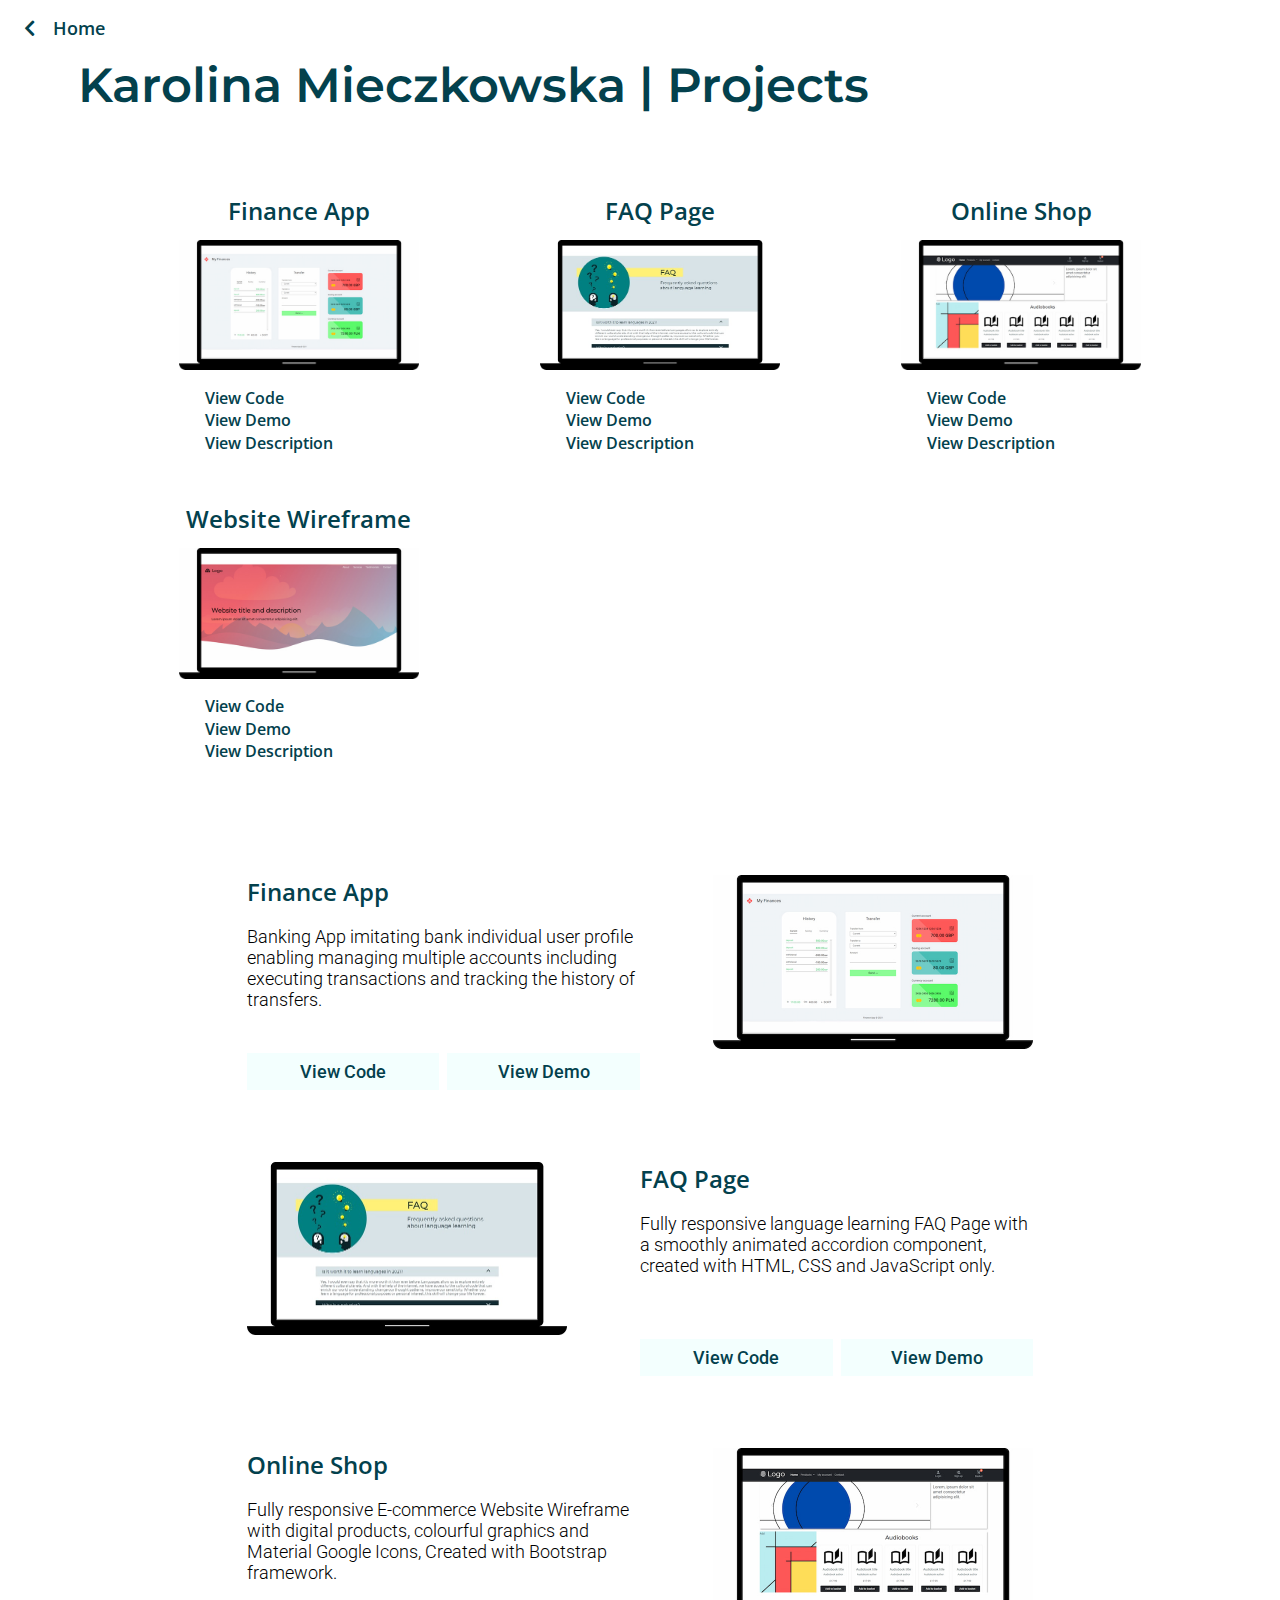
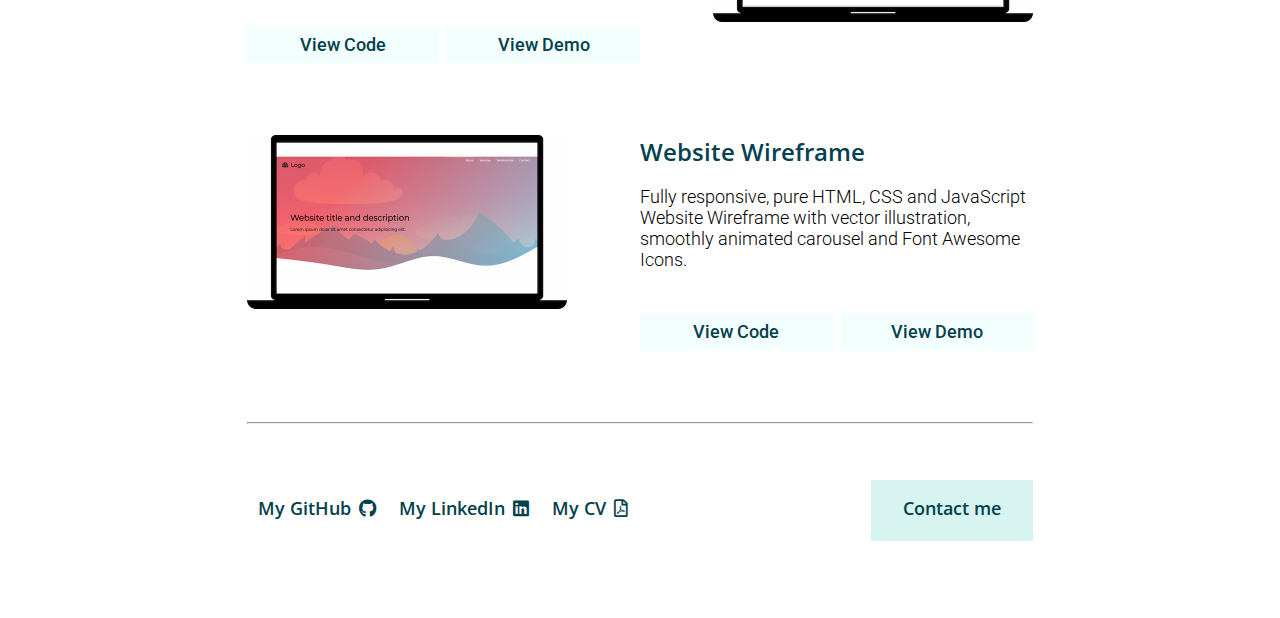
==== projects.html @ 4e9445ce "Add Finance-App" ====
<!DOCTYPE html>
<html lang="en">
<head>
    <meta charset="UTF-8">
    <meta http-equiv="X-UA-Compatible" content="IE=edge">
    <meta name="viewport" content="width=device-width, initial-scale=1.0">
    <title>Portfolio | Karolina Mieczkowska</title>
    <!-- Google fonts -->
    <link rel="preconnect" href="https://fonts.gstatic.com">
    <link href="https://fonts.googleapis.com/css2?family=Montserrat:wght@600&family=Open+Sans:wght@400;600&family=Roboto:wght@300;400;500&display=swap" rel="stylesheet">
    <!-- Fontawesome -->
    <link rel="stylesheet" href="css/all.css">
    <link rel="stylesheet" href="css/style.css">
    <link rel="apple-touch-icon" sizes="180x180" href="favicon/apple-touch-icon.png">
    <link rel="icon" type="image/png" sizes="32x32" href="favicon/favicon-32x32.png">
    <link rel="icon" type="image/png" sizes="16x16" href="favicon/favicon-16x16.png">
    <link rel="manifest" href="favicon/site.webmanifest">
    <link rel="mask-icon" href="favicon/safari-pinned-tab.svg" color="#5bbad5">
    <meta name="msapplication-TileColor" content="#da532c">
    <meta name="theme-color" content="#ffffff">
</head>
<body>
    <div class="scroll-up-button">
        <i class="fas fa-arrow-circle-up icon"></i>
        <p>Up</p>
    </div>
    <div class="ue-scroll btn-white arrow-black circle"></div>
    <nav class="projects-nav">
        <div class="burger-menu">
            <button type="button">
                <span></span>
                <span></span>
                <span></span>
            </button>
            <div class="side-drawer">
                <i class="far fa-times-circle cross-icon"></i>
                <ul>
                    <li class="nav-link">
                        <a href="index.html"><i class="fas fa-chevron-left icon"></i></i>Home</a>
                    </li>
                    <li class="nav-link faq-page">
                        <a href="#faq-page"><i class="fas fa-chevron-down icon"></i></i>FAQ Page</a>
                    </li>
                    <li class="nav-link online-shop">
                        <a href="#online-shop"><i class="fas fa-chevron-down icon"></i></i>Online Shop</a>
                    </li>
                    <li class="nav-link wireframe">
                        <a href="#wireframe"><i class="fas fa-chevron-down icon"></i></i>Website Wireframe</a>
                    </li>
                    <li class="nav-link">
                        <a href="#contact"><i class="fas fa-chevron-down icon"></i></i>Contact</a>
                    </li>
                </ul>
            </div>
            <div class="backdrop"></div>
        </div>
        <div class="projects-desktop-nav">
            <ul>
                <li class="nav-link">
                    <a href="index.html"><i class="fas fa-chevron-left icon"></i></i>Home</a>
                </li>
            </ul>
        </div>
    </nav>
    <div class="body-wrapper projects-body-wrapper">
        <header id="about" class="about subpage-about projects-page">
            <h1>Karolina Mieczkowska | Projects</h1>
        </header>
        <subnav class="subnav">
            <ul class="subnav-list">
                <li class="subnav-list-item subnav-list-item--finance">
                    <figure>
                        <figcaption>
                            <h2>Finance App</h2>
                        </figcaption>
                        <img src="img/Desktop-Finance.jpg" alt="Desktop Screen Mockup">
                        <div class="subnav-links">
                            <a href="https://github.com/Karolina-Mieczkowska/Finance-App" target="blank">View Code</a>
                            <a href="https://karolina-mieczkowska.github.io/Finance-App/" target="blank">View Demo</a>
                            <a href="#finance-app" class="faq-page">View Description</a>
                        </div>
                    </figure> 
                </li>
                <li class="subnav-list-item subnav-list-item--faq">
                    <figure>
                        <figcaption>
                            <h2>FAQ Page</h2>
                        </figcaption>
                        <img src="img/Desktop-Accordion.jpg" alt="Desktop Screen Mockup">
                        <div class="subnav-links">
                            <a href="https://github.com/Karolina-Mieczkowska/FAQ-Page" target="blank">View Code</a>
                            <a href="https://karolina-mieczkowska.github.io/FAQ-Page/" target="blank">View Demo</a>
                            <a href="#faq-page" class="faq-page">View Description</a>
                        </div>
                    </figure> 
                </li>
                <li class="subnav-list-item subnav-list-item--shop">
                    <figure>
                        <figcaption>
                            <h2>Online Shop</h2>
                        </figcaption>
                        <img src="img/Desktop-shop.jpg" alt="Desktop Screen Mockup">
                        <div class="subnav-links">
                            <a href="https://github.com/Karolina-Mieczkowska/Online-shop" target="blank">View Code</a>
                            <a href="https://karolina-mieczkowska.github.io/Online-shop/" target="blank">View Demo</a>
                            <a href="#online-shop" class="online-shop">View Description</a>
                        </div>
                    </figure> 
                </li>
                <li class="subnav-list-item subnav-list-item--wireframe">
                    <figure>
                        <figcaption>
                            <h2>Website Wireframe</h2>
                        </figcaption>
                        <img src="img/Desktop-CSS.jpg" alt="Desktop Screen Mockup">
                        <div class="subnav-links">
                            <a href="https://github.com/Karolina-Mieczkowska/CSS-Wireframe" target="blank">View Code</a>
                            <a href="https://karolina-mieczkowska.github.io/CSS-Wireframe/" target="blank">View Demo</a>
                            <a href="#wireframe">View Description</a>
                        </div>
                    </figure> 
                </li>
            </ul>
            <section class="nav-section"></section>
        </subnav>
        <main class="projects-main">
            <section id="finance-app" class="subpage-section tablet-right">
                <figure>
                    <figcaption>
                        <h3 class="mobile-title">Finance-App</h3>
                    </figcaption>
                    <img src="img/Desktop-Finance.jpg" alt="Desktop Screen Mockup">
                </figure>
                <h3 class="desktop-title">Finance App</h3>
                <p>Banking App imitating bank individual user profile enabling managing multiple accounts including executing transactions and tracking the history of transfers.</p>
                <div class="closing-float"></div>
                <div class="projects-action-buttons">
                    <a href="https://github.com/Karolina-Mieczkowska/Finance-App" target="blank" class="code">View Code</a>
                    <a href="https://karolina-mieczkowska.github.io/Finance-App/" target="blank" class="demo">View Demo</a>
                </div>
            </section>
            <section id="faq-page" class="subpage-section">
                <figure>
                    <figcaption>
                        <h3 class="mobile-title">FAQ Page</h3>
                    </figcaption>
                    <img src="img/Desktop-Accordion.jpg" alt="Desktop Screen Mockup">
                </figure>
                <h3 class="desktop-title">FAQ Page</h3>
                <p>Fully responsive language learning FAQ Page with a smoothly animated accordion component, created with HTML, CSS and JavaScript only.</p>
                <div class="closing-float"></div>
                <div class="projects-action-buttons">
                    <a href="https://github.com/Karolina-Mieczkowska/FAQ-Page" target="blank" class="code">View Code</a>
                    <a href="https://karolina-mieczkowska.github.io/FAQ-Page/" target="blank" class="demo">View Demo</a>
                </div>
            </section>
            <section id="online-shop" class="subpage-section tablet-right">
                <figure>
                    <figcaption>
                        <h3 class="mobile-title">Online-Shop</h3>
                    </figcaption>
                    <img src="img/Desktop-shop.jpg" alt="Desktop Screen Mockup">
                </figure>
                <h3 class="desktop-title">Online Shop</h3>
                <p>Fully responsive E-commerce Website Wireframe with digital products, colourful graphics and Material Google Icons, Created with Bootstrap framework.</p>
                <div class="closing-float"></div>
                <div class="projects-action-buttons">
                    <a href="https://github.com/Karolina-Mieczkowska/Online-shop" target="blank" class="code">View Code</a>
                    <a href="https://karolina-mieczkowska.github.io/Online-shop/" target="blank" class="demo">View Demo</a>
                </div>
            </section>
            <section id="wireframe" class="subpage-section">
                <figure>
                    <figcaption>
                        <h3 class="mobile-title">Website Wireframe</h3>
                    </figcaption>
                    <img src="img/Desktop-CSS.jpg" alt="Desktop Screen Mockup">
                </figure>
                <h3 class="desktop-title">Website Wireframe</h3>
                <p>Fully responsive, pure HTML, CSS and JavaScript Website Wireframe with vector illustration, smoothly animated carousel and Font Awesome Icons.</p>
                <div class="closing-float"></div>
                <div class="projects-action-buttons">
                    <a href="https://github.com/Karolina-Mieczkowska/CSS-Wireframe" target="blank" class="code">View Code</a>
                    <a href="https://karolina-mieczkowska.github.io/CSS-Wireframe/" target="blank" class="demo">View Demo</a>
                </div>
            </section>
            <hr>
            <footer class="contact subpage-contact" id="contact">
                <div class="anchor-tags">
                    <a href="https://github.com/Karolina-Mieczkowska" target="blank">My GitHub<i class="fab fa-github icon desktop-icon"></i></a>
                    <a href="https://www.linkedin.com/in/karolina-mieczkowska-07b135183/" target="blank">My LinkedIn<i class="fab fa-linkedin icon desktop-icon"></i></a>
                    <a href="data/CV-K.MIECZKOWSKA.pdf" download="cv-K.Mieczkowska">My CV<i class="far fa-file-pdf icon desktop-icon"></i></a>
                </div>
                <div class="button-wrapper">
                    <div class="button">
                        <script type="text/javascript">
                            document.write("<a href=\"mail" + "to:" + new Array("kmieczkowska75","gmail.com").join("@") + "\">" + "Contact me" + "</" + "a>");
                        </script>
                    </div>
                </div>
            </footer>
        </main>
    </div>
    <script src="index.js" type="text/JavaScript"></script>
    <script>

        function offsetAnchor() {
            if(location.hash.length !== 0) {
                window.scrollTo(window.scrollX, window.scrollY - 78);
            }
        }

        window.addEventListener("hashchange", function() {
            if (location.hash === '#contact' || location.hash === '#wireframe') {
                 window.scrollTo(window.scrollX, window.scrollY - 0);
            } else {
                offsetAnchor();
           }
        });

        const scrollUpButton = document.querySelector('.scroll-up-button');

        window.onscroll = () => {
            let currentScrollPos = window.pageYOffset;
            (currentScrollPos > 20) ? 
            scrollUpButton.classList.add('onscroll-active') : scrollUpButton.classList.remove('onscroll-active')
        }

        scrollUpButton.addEventListener('click', (event) => {
        document.body.scrollTop = 0; 
            document.documentElement.scrollTop = 0; 
        })

        
        
    </script>
</body>
</html>
---- css/style.css ----
* {
    box-sizing: border-box;
}

.desktop-wrapper {
    display: none;
}

body {
    margin: 0 1rem;
}

/* Font Family */

h1 {
    font-family: 'Montserrat', sans-serif;
}

h2, h3, a, button {
    font-family: 'Open Sans', sans-serif;
}

p, .skills figcaption, .side-drawer, .subpage-section a {
    font-family: 'Roboto', sans-serif;
}

/* Font Weight */

h1, h3, .button a {
    font-weight: 600;
}

h2, a, .skills figcaption, .side-drawer {
    font-weight: 400;
}

p {
    font-weight: 300;
}

/* Font Size */

h1 {
    font-size: 1.75rem;
}

h2, h3 {
    font-size: 1.25rem;
}

p, a, button, .side-drawer {
    font-size: 1.125rem;
}

.skills figcaption {
    font-size: .8rem;
}

/* Margin */

h1, h2, h3 {
    margin: 0;
}

.contact a {
    margin-bottom: .3rem;
}

h1 {
    margin-bottom: .5rem;
}

h2, h3 {
    margin-bottom: 1.5rem;
}

header, section {
    margin-bottom: 2rem;
}

section:last-child, footer {
    margin-bottom: 1rem;
}

/* Colors */

h1, h2, h3, a, button, .side-drawer {
    color: #03414d;
}

p, .skills figcaption, .burger-menu span {
    color: #000;
}

/* Links */

a {
    text-decoration: none;
}

/* Illustrations */

figure {
    margin: 0;
    text-align: center;
}

img.front-page-img, .subpage-section img {
    width: 20rem;
    height: auto;
}

/* Buttons */

button {
    border: none;
    margin: 1rem 0 0 0;
    text-decoration: none;
    line-height: 1;
    cursor: pointer;
    text-align: center;
    -webkit-appearance: none;
    -moz-appearance: none;
}

button:active {
    transform: scale(0.99);
}

/* Nav Menu */

nav {
    position: fixed;
    top: 0;
    left: .5rem;
    z-index: 1;
    width: 100%;
    background: #fff;
}

.body-wrapper {
    position: relative;
    top: 78px;
}

.burger-menu button {
    padding: 1rem 0;
    background: transparent;
    text-align: left;
}

.burger-menu button:hover,
.burger-menu button:focus {
    background: transparent;
}

.burger-menu span {
    display: block;
    width: 36px;
    margin-bottom: 7px;
    border-bottom: solid #03414d 3px;
}

.projects-desktop-nav {
    display: none;
}

/* Skills */

.skills-tile {
    float: left;
    width: 25%;
    text-align: center;
}

.closing-float {
    clear: both;
}

.skills figcaption {
    margin: .5rem 0 1rem 0;
}

/* Icons */

.skills i {
    font-size: 47px;
}

.photoshop {
    width: 47px;
    height: auto;
}

.html {
    color: #e34c26;
}

.css {
    color: #264de4;
}

.js {
    color: #F0DB4F;
}

.bootstrap {
    color: #563d7c;
}

.github {
    color: #211F1F;
}

.figma {
    color: #323330;
}

/* Contact */

.contact {
    text-align: center;
}

.anchor-tags {
    margin-bottom: 1.8rem;
}

.contact a {
    display: block;
}

.contact .icon {
    padding-left: .5rem;
}

.contact .button {
    text-decoration: none;
    padding: 1rem 0;
    margin: 0;
    background: #D7F4F0;
    cursor: pointer;
    text-align: center;
    width: 100%;
}

.contact .button:hover,
.contact .button:focus {
    background: #c3efe9;
}

/* Side Drawer */

.side-drawer {
    width: 80%;
    background: #fff;
    position: fixed;
    top: 0;
    left: -100%;
    z-index: 200;
    transition: all 500ms linear;
}

.backdrop {
    position: fixed;
    top: 0;
    left: -100%;
    z-index: 100;
    width: 100%;
    height: 100%;
    background: rgba(0,0,0,0.3);
}

.side-drawer.active,
.backdrop.active {
    left: 0;
}

.side-drawer ul {
    margin-right: 3rem;
    margin-bottom: 3rem;
    padding-left: 1.25rem;
}

.side-drawer li {
    border-bottom: 1px solid #E5E5E5;
    list-style: none;
    padding-bottom: .7rem;
    padding-top: 1rem;
    margin-left: 2rem;
}

.side-drawer .icon {
    padding-right: 1.1rem;
}

.side-drawer a {
    margin-left: -2rem;
}

.side-drawer .cross-icon {
    position: absolute;
    top: 1.5rem;
    right: 1.5rem;
    font-size: 1.5rem;
}

/* Projects */

.scroll-up-button {
    display: none;
}

.projects figcaption {
    position: absolute;
    text-align: left;
    line-height: 1;
}

.projects img {
    margin-top: .5rem;
}

.subpage-section .desktop-title {
    display: none;
}
.subpage-section {
    margin-bottom: 3.5rem;
}

.subpage-section figure {
    text-align: center;
}

.subpage-section figure,
.subpage-section p {
    margin-bottom: 2rem;
}

.subpage-section a {
    font-weight: 500;
    background: #F3FFFE;
}

.projects-action-buttons {
    display: flex;
}

.projects-action-buttons .code,
.projects-action-buttons .demo {
    flex-basis: 50%;
    text-align: center;
    padding: .5rem 0;
}

.projects-action-buttons .code {
    margin-right: 4px;
}

.projects-action-buttons .demo {
    margin-left: 4px;
}

.subnav {
    display: none;
}

/* Desktop Version */

@media only screen and (min-width: 576px) {
    .burger-menu {
        padding-left: 2rem;
    }
    .body-wrapper {
        width: 90%;
        margin: 0 auto;
    }
    .about figure,
    .about p {
        float: right;
        width: 50%;
    }
    .about p {
        padding-right: 1rem;
    }
    main {
        width: 85%;
        margin: 0 auto;
    }
    img.front-page-img, .subpage-section img {
        width: 14rem;
        height: auto;
    }
    figure {
        text-align: left;
    }
    .skills-tile {
        width: 15%;
    }
    .anchor-tags {
        display: flex;
        flex-direction: row;
        justify-content: space-around;
    }
    .contact .button {
        width: 70%;
        margin: 0 auto;
    }
    .desktop-icon {
        display: none;
    }
    section:last-child {
        margin-bottom: 2rem;
    }
    /* Projects */
    main.projects-main {
        width: 100%;
    }
    .subpage-section figure,
    .subpage-section p {
        float: left;
        width: 50%;
        text-align: left;
    }
    .subpage-section.tablet-right figure {
        float: right;
        text-align: right;
    }
    .subpage-section.tablet-right figcaption {
        text-align: center;
    }
}

@media only screen and (min-width: 768px) {
    .burger-menu,
    .hide-body-wrapper {
        display: none;
    }
    .desktop-wrapper {
        display: block;
        margin: 3rem 2rem;
    }
    a {
        font-weight: 600;
    }
    a:hover {
        color: #046173;
    }
    button:hover,
    .button a:hover {
        color: #022c34;
    }
    img.front-page-img, .subpage-section img {
        width: 20rem;
        height: auto;
    }
    figure {
        text-align: center;
    }
    .about p {
        padding-right: 0;
    }
    .projects,
    .section-wrapper {
        float: left;
        width: 50%;
    }
    .projects {
        display: flex;
        flex-direction: column;
        justify-content: center;
        align-items: center;
    }
    .skills-tile {
        width: 20%;
    }
    .skills figcaption {
        font-weight: 500;
    }
    .contact {
        width: 100%;
    }
    .anchor-tags,
    .contact {
        display: flex;
    }
    .anchor-tags {
        justify-content: space-between;
    }
    .anchor-tags,
    .button-wrapper {
        flex-basis: 50%;
    }
    .contact .button {
        width: fit-content;
        margin: 0 auto;
        padding: 1rem 2rem;
        position: relative;
        top: -50%;
    }
    .contact a {
        z-index: 1;
    }
    section:last-child {
        margin-bottom: 1.5rem;
    }
    /* Projects */
    .scroll-up-button {
        display: block;
        position: fixed;
        bottom: 0;
        right: 0;
        z-index: 1;
        padding: 1rem;
        text-align: center;
        cursor: pointer;
        overflow: hidden;
        visibility: hidden;
        height: 0;
        width: 0;
    }
    .scroll-up-button:hover {
        transform: scale(1.1);
    }
    .scroll-up-button .icon {
        font-size: 3rem;
    }
    .scroll-up-button p {
        margin: .5rem 0 0 0;
        font-weight: 600;
        
    }
    .onscroll-active {
        overflow: inherit;
        visibility: inherit;
        height: auto;
        width: auto;
    }
    .projects-desktop-nav .icon {
        padding-right: 1.1rem;
    }
    .projects-desktop-nav ul {
        padding-left: 0;
    }
    .projects-desktop-nav li {
        list-style: none;
    }
    .projects-nav {
        position: relative;
    }
    .projects-body-wrapper {
        top: 0;
    }
    .contact.subpage-contact {
        padding-bottom: 3rem;
    }
    .contact.subpage-contact .button {
        top: 3rem;
    }
    .contact.subpage-contact .anchor-tags {
        padding-top: 4rem;
    }
    .projects-desktop-nav {
        display: block;
    }
    .subpage-section .mobile-title {
        display: none;
    }
    .subpage-section .desktop-title {
        display: block;
        margin-bottom: 0;
    }
}

@media only screen and (min-width: 992px) {
    .desktop-wrapper {
        margin: 0 0 0 2rem;
    }
    main.projects-main {
        width: 90%;
    }
    .section-wrapper {
        position: relative;
        top: 3rem;
    }
    .projects-wrapper {
        padding-left: 0;
    }
    .projects figure {
        transition: transform 300ms ease;
    }
    .projects figure:hover {
        transform: scale(1.10);
    }
    .anchor-tags {
        justify-content: space-around;
    }
    .desktop-icon {
        display: inline-block;
    }
    section:last-child {
        margin-bottom: 5rem;
    }
    /* Projects */
    .subpage-about.projects-page {
        margin-bottom: 5rem;
    }
    .contact.subpage-contact .button {
        margin-right: 0;
    }
    .projects-action-buttons {
        width: 50%;
        position: relative;
        left: 50%;
    }
    .subpage-section {
        margin-bottom: 4.5rem;
    }
    .subpage-section.tablet-right .projects-action-buttons {
        left: 0;
    }
    .subpage-section figure,
    .subpage-section p {
        margin-bottom: 0;
    }
    .subnav {
        display: block;
    }
    .subnav-list {
        display: grid;
        grid-template-columns: 1fr 1fr 1fr;
        row-gap: 3rem;
        list-style: none;
    }
    .subnav h2 {
        font-weight: 600;
    }
    .subnav img {
        width: 15rem;
        height: auto;
    }
    .subnav h2,
    .subnav img {
        margin-bottom: .8rem;
    }
    .subnav-links {
        text-align: left;
    }
    .subnav-list-item a {
        display: block;
        font-size: 1rem;
        padding-left: 20%;
        line-height: 1.4;
    }
    .subnav-list-item a:hover {
        transform: scale(1.015);
    }
}

@media only screen and (min-width: 1200px) {
    main.projects-main {
        width: 70%;
    }
    h1 {
        font-size: 3rem;
    }
    h2, h3 {
        font-size: 1.5rem;
    }
    .desktop-wrapper {
        margin: 0 0 0 7rem;
    }
    .section-wrapper {
        padding-right: 2rem;
    }
    .skills-tile {
        width: 12.5%;
    }
    section:last-child {
        margin-bottom: 7rem;
    }
    /* Projects */
    .subnav-list-item a {
        padding-left: 24%;
    }
}

@media only screen and (min-width: 1400px) {
    /* Projects */
    .subnav-list-item a {
        padding-left: 28%;
    }
}
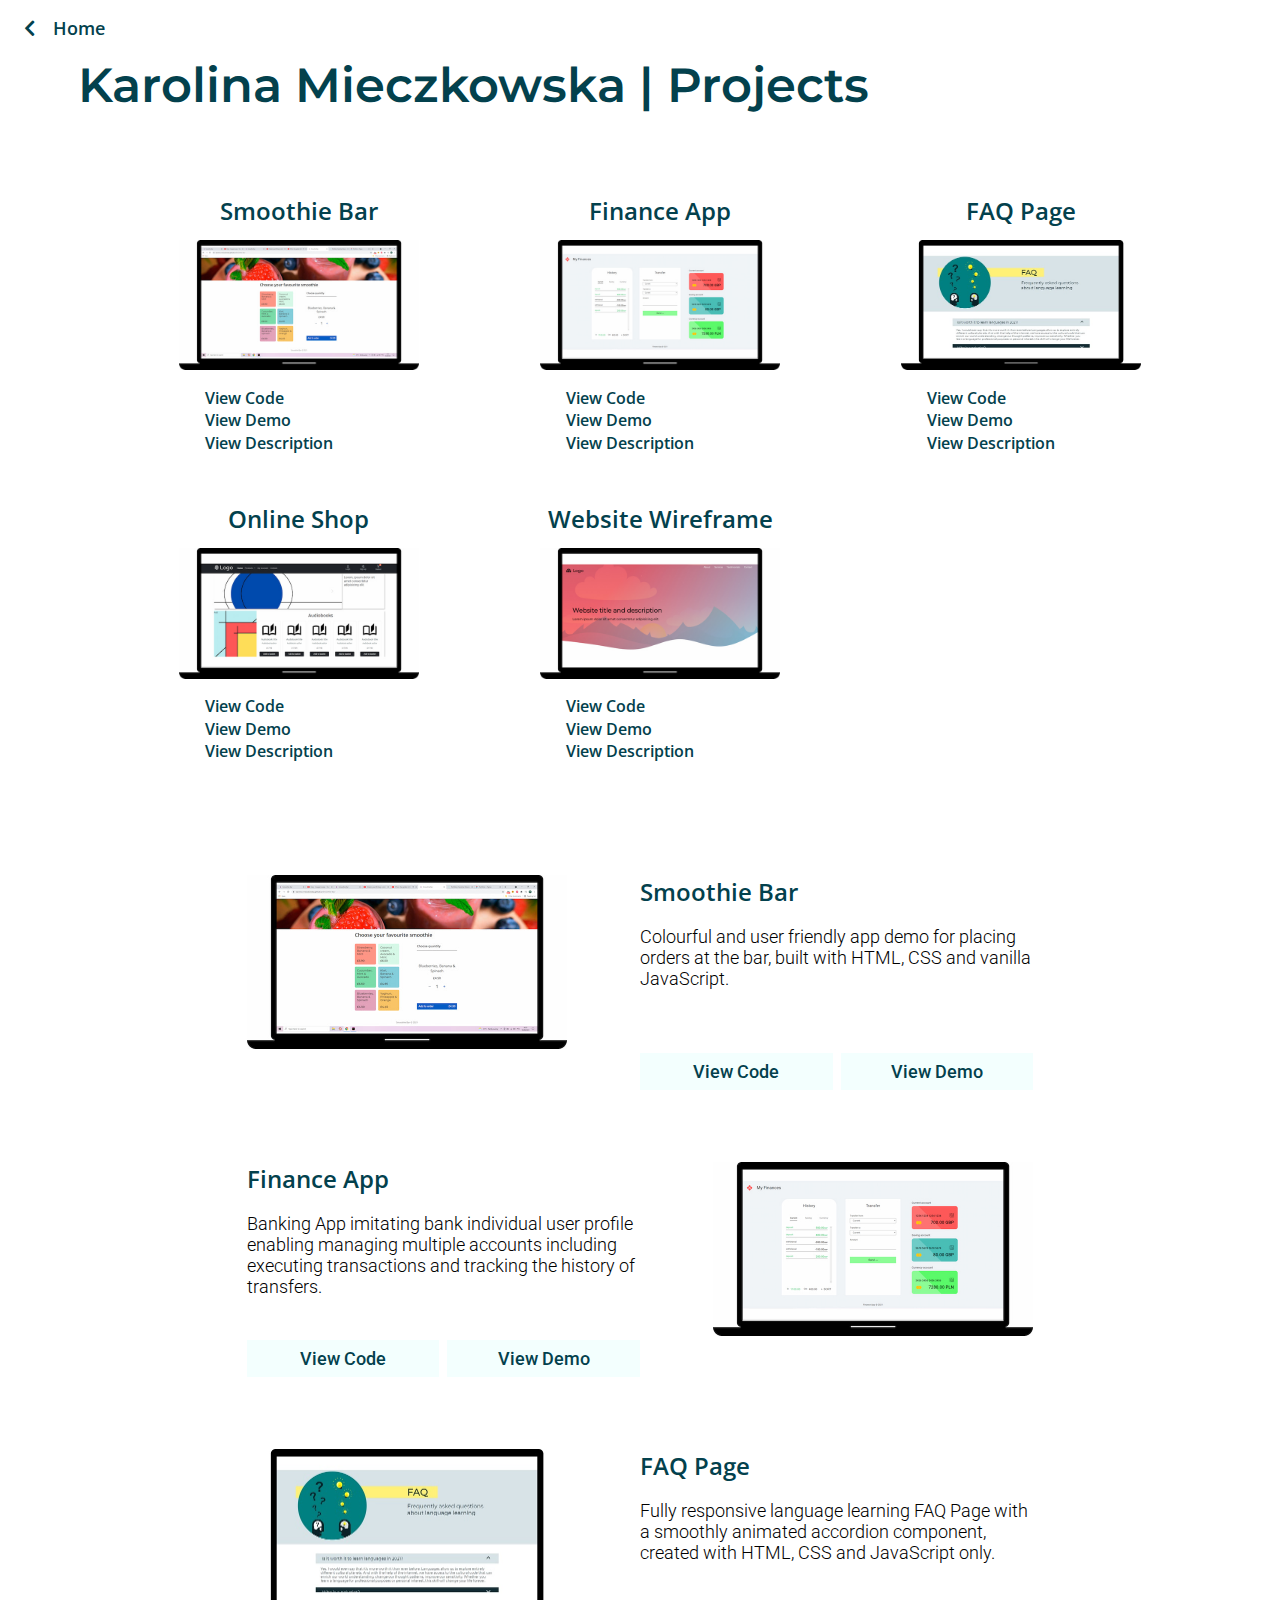
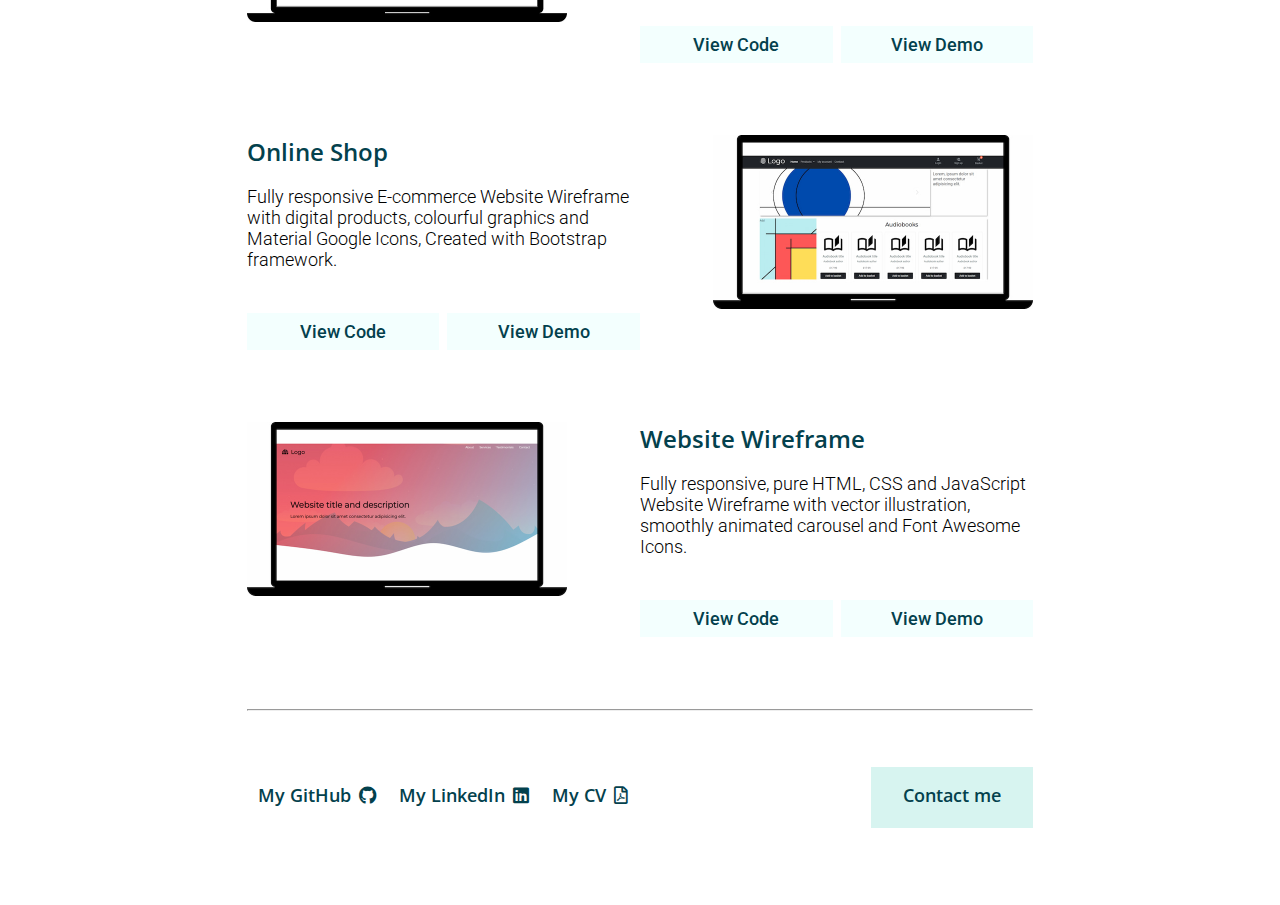
==== commit 21cda927: "Add Smoothie Bar" ====
--- a/projects.html
+++ b/projects.html
@@ -71,6 +71,19 @@
                 <li class="subnav-list-item subnav-list-item--finance">
                     <figure>
                         <figcaption>
+                            <h2>Smoothie Bar</h2>
+                        </figcaption>
+                        <img src="img/Desktop-Smoothie.jpg" alt="Desktop Screen Mockup">
+                        <div class="subnav-links">
+                            <a href="https://github.com/Karolina-Mieczkowska/Smoothie-Bar" target="blank">View Code</a>
+                            <a href="https://karolina-mieczkowska.github.io/Smoothie-Bar/" target="blank">View Demo</a>
+                            <a href="#smoothie-bar" class="faq-page">View Description</a>
+                        </div>
+                    </figure> 
+                </li>
+                <li class="subnav-list-item subnav-list-item--finance">
+                    <figure>
+                        <figcaption>
                             <h2>Finance App</h2>
                         </figcaption>
                         <img src="img/Desktop-Finance.jpg" alt="Desktop Screen Mockup">
@@ -124,6 +137,21 @@
             <section class="nav-section"></section>
         </subnav>
         <main class="projects-main">
+            <section id="smoothie-bar" class="subpage-section">
+                <figure>
+                    <figcaption>
+                        <h3 class="mobile-title">Smoothie Bar</h3>
+                    </figcaption>
+                    <img src="img/Desktop-Smoothie.jpg" alt="Desktop Screen Mockup">
+                </figure>
+                <h3 class="desktop-title">Smoothie Bar</h3>
+                <p>Colourful and user friendly app demo for placing orders at the bar, built with HTML, CSS and vanilla JavaScript.</p>
+                <div class="closing-float"></div>
+                <div class="projects-action-buttons">
+                    <a href="https://github.com/Karolina-Mieczkowska/Smoothie-Bar" target="blank" class="code">View Code</a>
+                    <a href="https://karolina-mieczkowska.github.io/Smoothie-Bar/" target="blank" class="demo">View Demo</a>
+                </div>
+            </section>
             <section id="finance-app" class="subpage-section tablet-right">
                 <figure>
                     <figcaption>
--- a/css/style.css
+++ b/css/style.css
@@ -377,7 +377,7 @@
     }
     .about figure,
     .about p {
-        float: right;
+        /* float: right; */
         width: 50%;
     }
     .about p {
@@ -432,14 +432,27 @@
 }
 
 @media only screen and (min-width: 768px) {
-    .burger-menu,
-    .hide-body-wrapper {
+    .rwd-mockup,
+    .burger-menu {
         display: none;
     }
-    .desktop-wrapper {
+    .index-main {
+        display: flex;
+        flex-direction: row-reverse;
+        width: 100%;
+    }
+    .skills,
+    .projects {
+        flex-basis: 50%;
+    }
+    .projects figure {
+        position: relative;
+        top: -50%;
+    }
+    /* .desktop-wrapper {
         display: block;
         margin: 3rem 2rem;
-    }
+    }  */
     a {
         font-weight: 600;
     }
@@ -460,11 +473,10 @@
     .about p {
         padding-right: 0;
     }
-    .projects,
     .section-wrapper {
-        float: left;
+        /* float: left; */
         width: 50%;
-    }
+    } 
     .projects {
         display: flex;
         flex-direction: column;
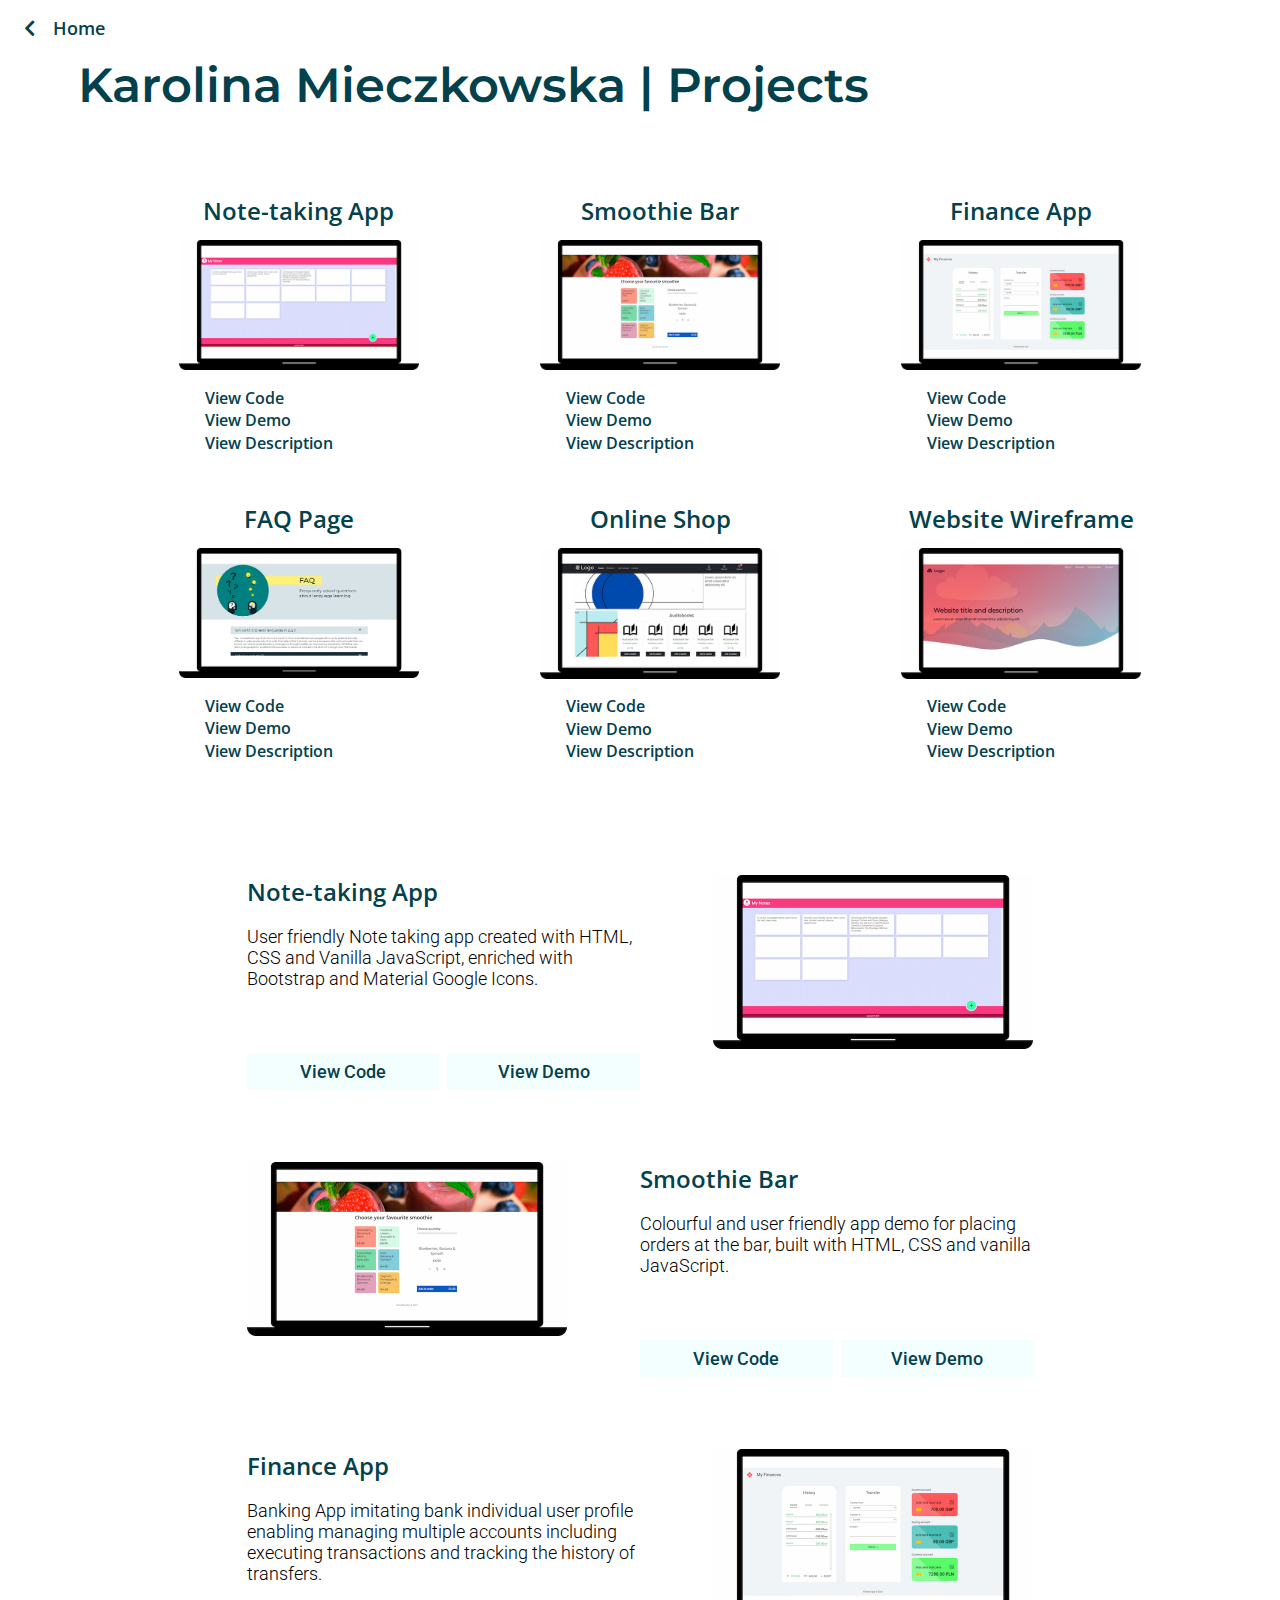
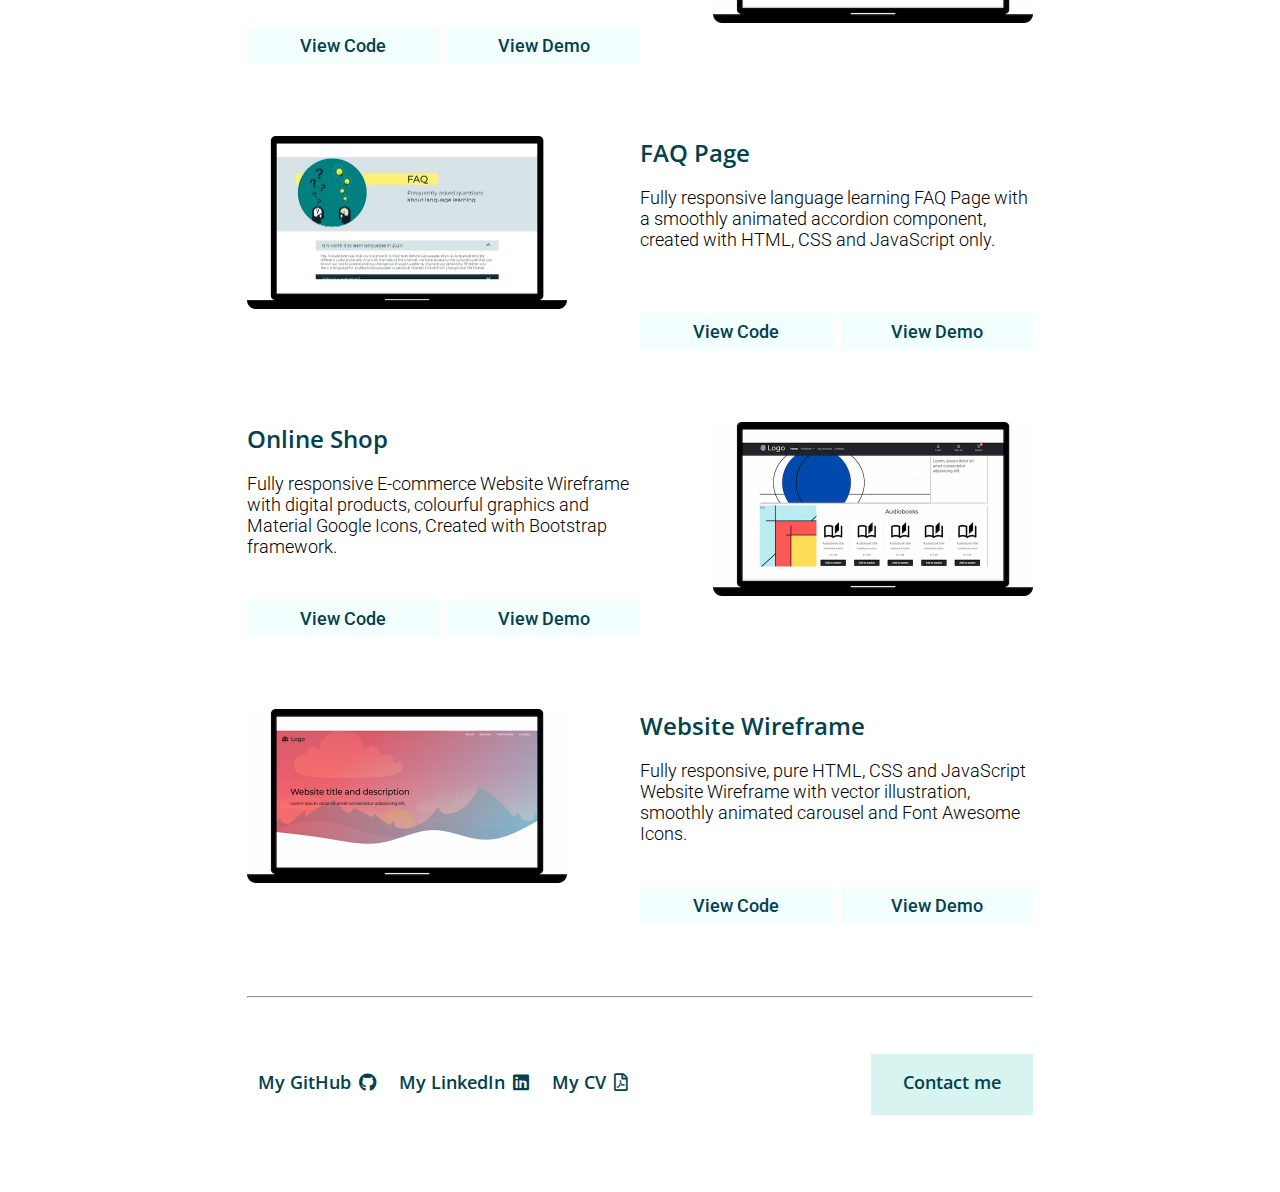
==== commit 73895f6f: "Update with Note-taking App" ====
--- a/projects.html
+++ b/projects.html
@@ -38,6 +38,15 @@
                     <li class="nav-link">
                         <a href="index.html"><i class="fas fa-chevron-left icon"></i></i>Home</a>
                     </li>
+                    <li class="nav-link note-app">
+                        <a href="#note-app"><i class="fas fa-chevron-down icon"></i></i>Note-taking App</a>
+                    </li>
+                    <li class="nav-link smoothie-bar">
+                        <a href="#smoothie-bar"><i class="fas fa-chevron-down icon"></i></i>Smoothie Bar</a>
+                    </li>
+                    <li class="nav-link finance-app">
+                        <a href="#finance-app"><i class="fas fa-chevron-down icon"></i></i>Finance-App</a>
+                    </li>
                     <li class="nav-link faq-page">
                         <a href="#faq-page"><i class="fas fa-chevron-down icon"></i></i>FAQ Page</a>
                     </li>
@@ -68,7 +77,20 @@
         </header>
         <subnav class="subnav">
             <ul class="subnav-list">
-                <li class="subnav-list-item subnav-list-item--finance">
+                <li class="subnav-list-item subnav-list-item--note">
+                    <figure>
+                        <figcaption>
+                            <h2>Note-taking App</h2>
+                        </figcaption>
+                        <img src="img/Desktop-Notes.jpg" alt="Desktop Screen Mockup">
+                        <div class="subnav-links">
+                            <a href="https://github.com/Karolina-Mieczkowska/Note-taking-App" target="blank">View Code</a>
+                            <a href="https://karolina-mieczkowska.github.io/Note-taking-App/" target="blank">View Demo</a>
+                            <a href="#note-app" class="faq-page">View Description</a>
+                        </div>
+                    </figure> 
+                </li>
+                <li class="subnav-list-item subnav-list-item--smoothie">
                     <figure>
                         <figcaption>
                             <h2>Smoothie Bar</h2>
@@ -137,6 +159,21 @@
             <section class="nav-section"></section>
         </subnav>
         <main class="projects-main">
+            <section id="note-app" class="subpage-section tablet-right">
+                <figure>
+                    <figcaption>
+                        <h3 class="mobile-title">Note-taking-App</h3>
+                    </figcaption>
+                    <img src="img/Desktop-Notes.jpg" alt="Desktop Screen Mockup">
+                </figure>
+                <h3 class="desktop-title">Note-taking App</h3>
+                <p>User friendly Note taking app created with HTML, CSS and Vanilla JavaScript, enriched with Bootstrap and Material Google Icons.</p>
+                <div class="closing-float"></div>
+                <div class="projects-action-buttons">
+                    <a href="https://github.com/Karolina-Mieczkowska/Note-taking-App" target="blank" class="code">View Code</a>
+                    <a href="https://karolina-mieczkowska.github.io/Note-taking-App/" target="blank" class="demo">View Demo</a>
+                </div>
+            </section>
             <section id="smoothie-bar" class="subpage-section">
                 <figure>
                     <figcaption>
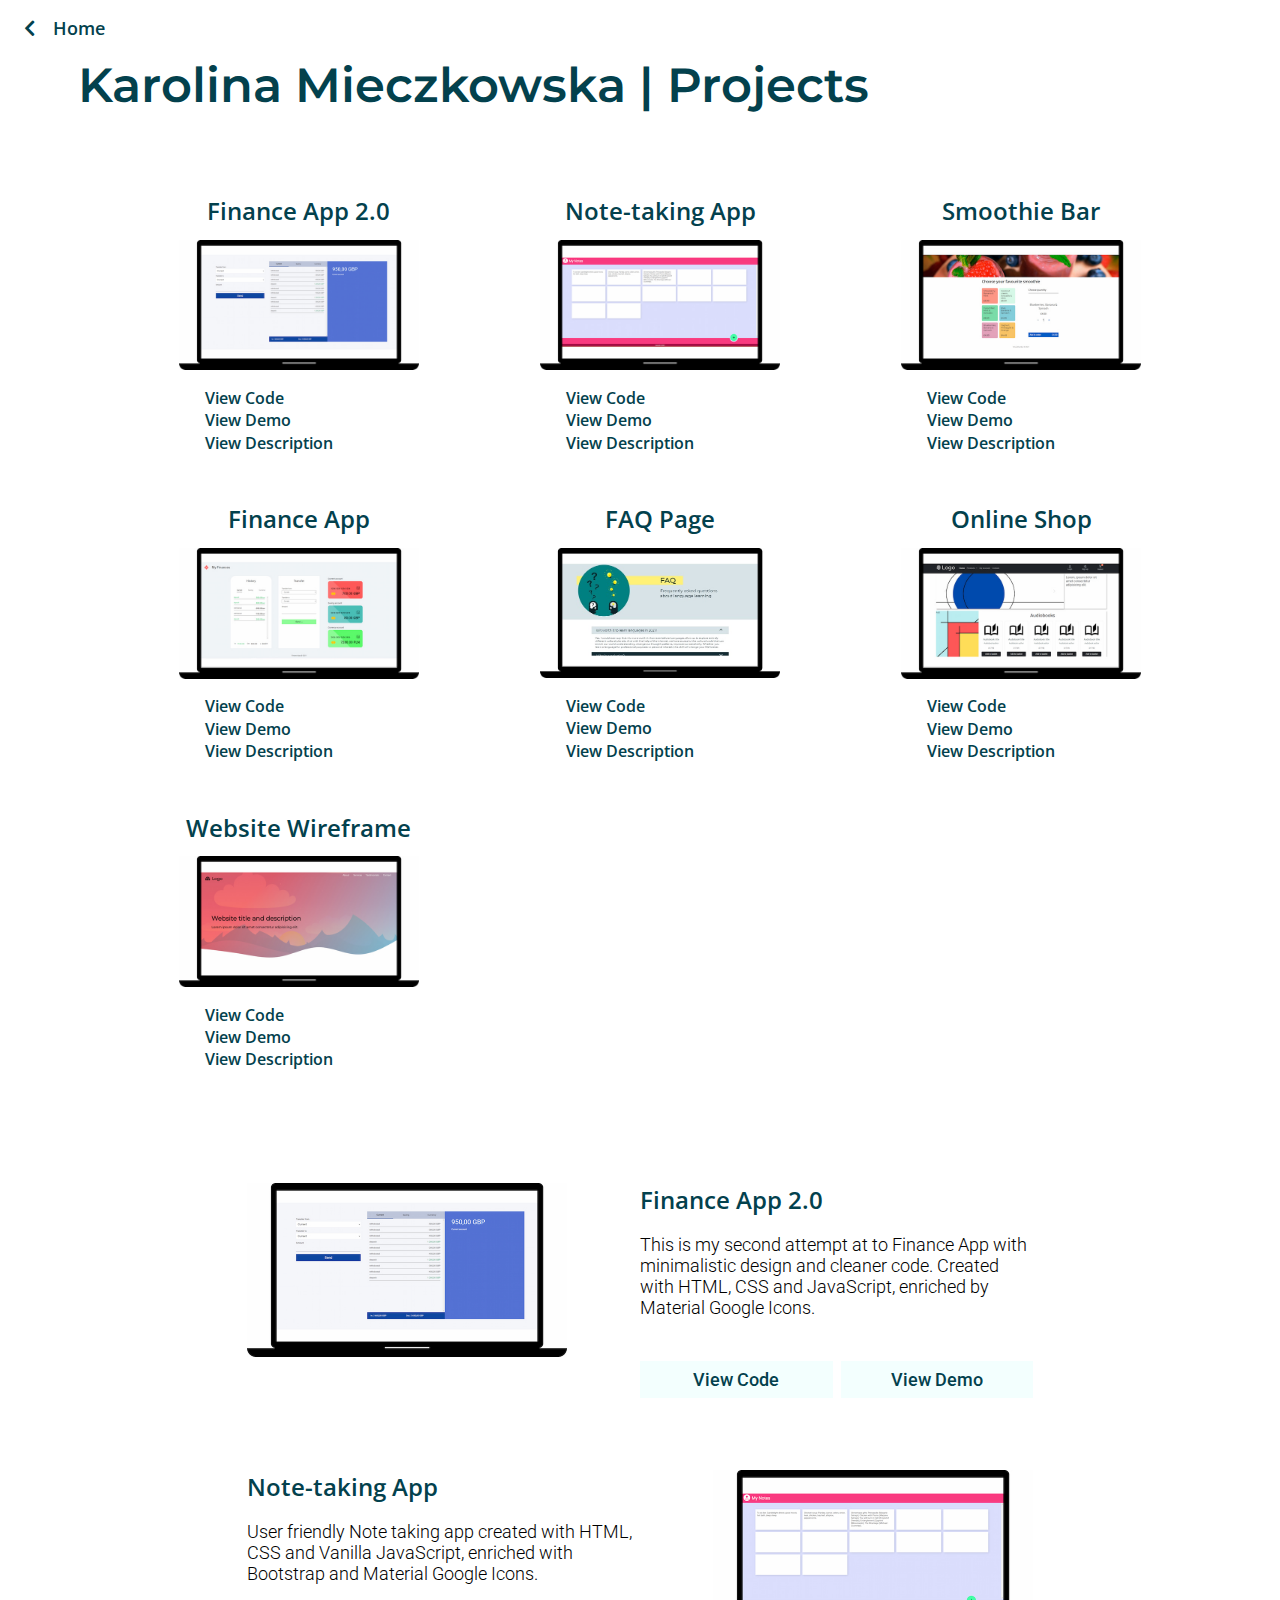
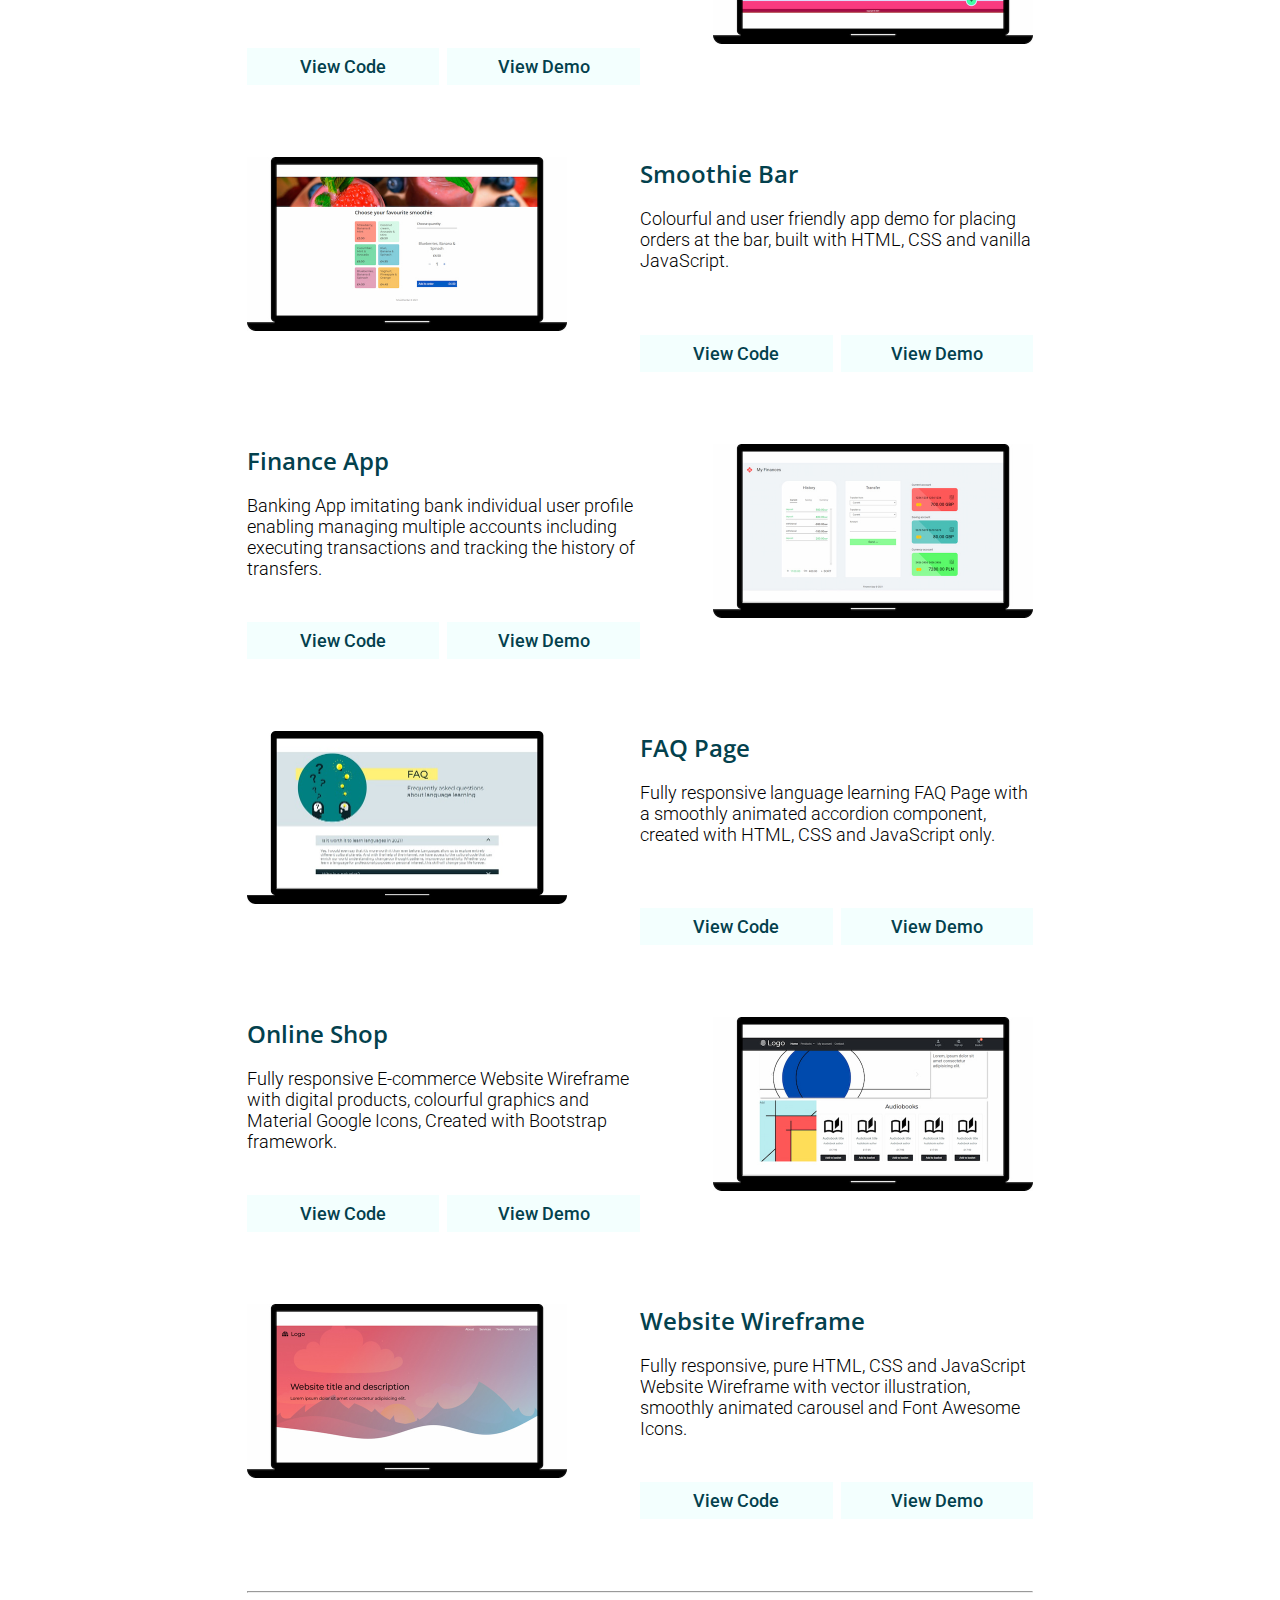
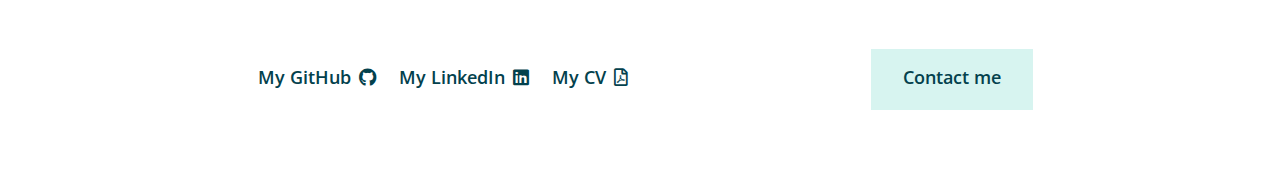
==== commit 1d4edd53: "Add Finance App 2.0" ====
--- a/projects.html
+++ b/projects.html
@@ -38,6 +38,9 @@
                     <li class="nav-link">
                         <a href="index.html"><i class="fas fa-chevron-left icon"></i></i>Home</a>
                     </li>
+                    <li class="nav-link finance-app-2.0">
+                        <a href="#finance-app-2.0"><i class="fas fa-chevron-down icon"></i></i>Finance App 2.0</a>
+                    </li>
                     <li class="nav-link note-app">
                         <a href="#note-app"><i class="fas fa-chevron-down icon"></i></i>Note-taking App</a>
                     </li>
@@ -77,6 +80,19 @@
         </header>
         <subnav class="subnav">
             <ul class="subnav-list">
+                <li class="subnav-list-item subnav-list-item--finance-2.0">
+                    <figure>
+                        <figcaption>
+                            <h2>Finance App 2.0</h2>
+                        </figcaption>
+                        <img src="img/Desktop-Finance-2.0.jpg" alt="Desktop Screen Mockup">
+                        <div class="subnav-links">
+                            <a href="https://github.com/Karolina-Mieczkowska/Finance-App-2.0" target="blank">View Code</a>
+                            <a href="https://karolina-mieczkowska.github.io/Finance-App-2.0/" target="blank">View Demo</a>
+                            <a href="#finance-app-2.0" class="faq-page">View Description</a>
+                        </div>
+                    </figure> 
+                </li>
                 <li class="subnav-list-item subnav-list-item--note">
                     <figure>
                         <figcaption>
@@ -159,6 +175,21 @@
             <section class="nav-section"></section>
         </subnav>
         <main class="projects-main">
+            <section id="finance-app-2.0" class="subpage-section">
+                <figure>
+                    <figcaption>
+                        <h3 class="mobile-title">Finance App 2.0</h3>
+                    </figcaption>
+                    <img src="img/Desktop-Finance-2.0.jpg" alt="Desktop Screen Mockup">
+                </figure>
+                <h3 class="desktop-title">Finance App 2.0</h3>
+                <p>This is my second attempt at to Finance App with minimalistic design and cleaner code. Created with HTML, CSS and JavaScript, enriched by Material Google Icons.</p>
+                <div class="closing-float"></div>
+                <div class="projects-action-buttons">
+                    <a href="https://github.com/Karolina-Mieczkowska/Finance-App-2.0" target="blank" class="code">View Code</a>
+                    <a href="https://karolina-mieczkowska.github.io/Finance-App-2.0/" target="blank" class="demo">View Demo</a>
+                </div>
+            </section>
             <section id="note-app" class="subpage-section tablet-right">
                 <figure>
                     <figcaption>
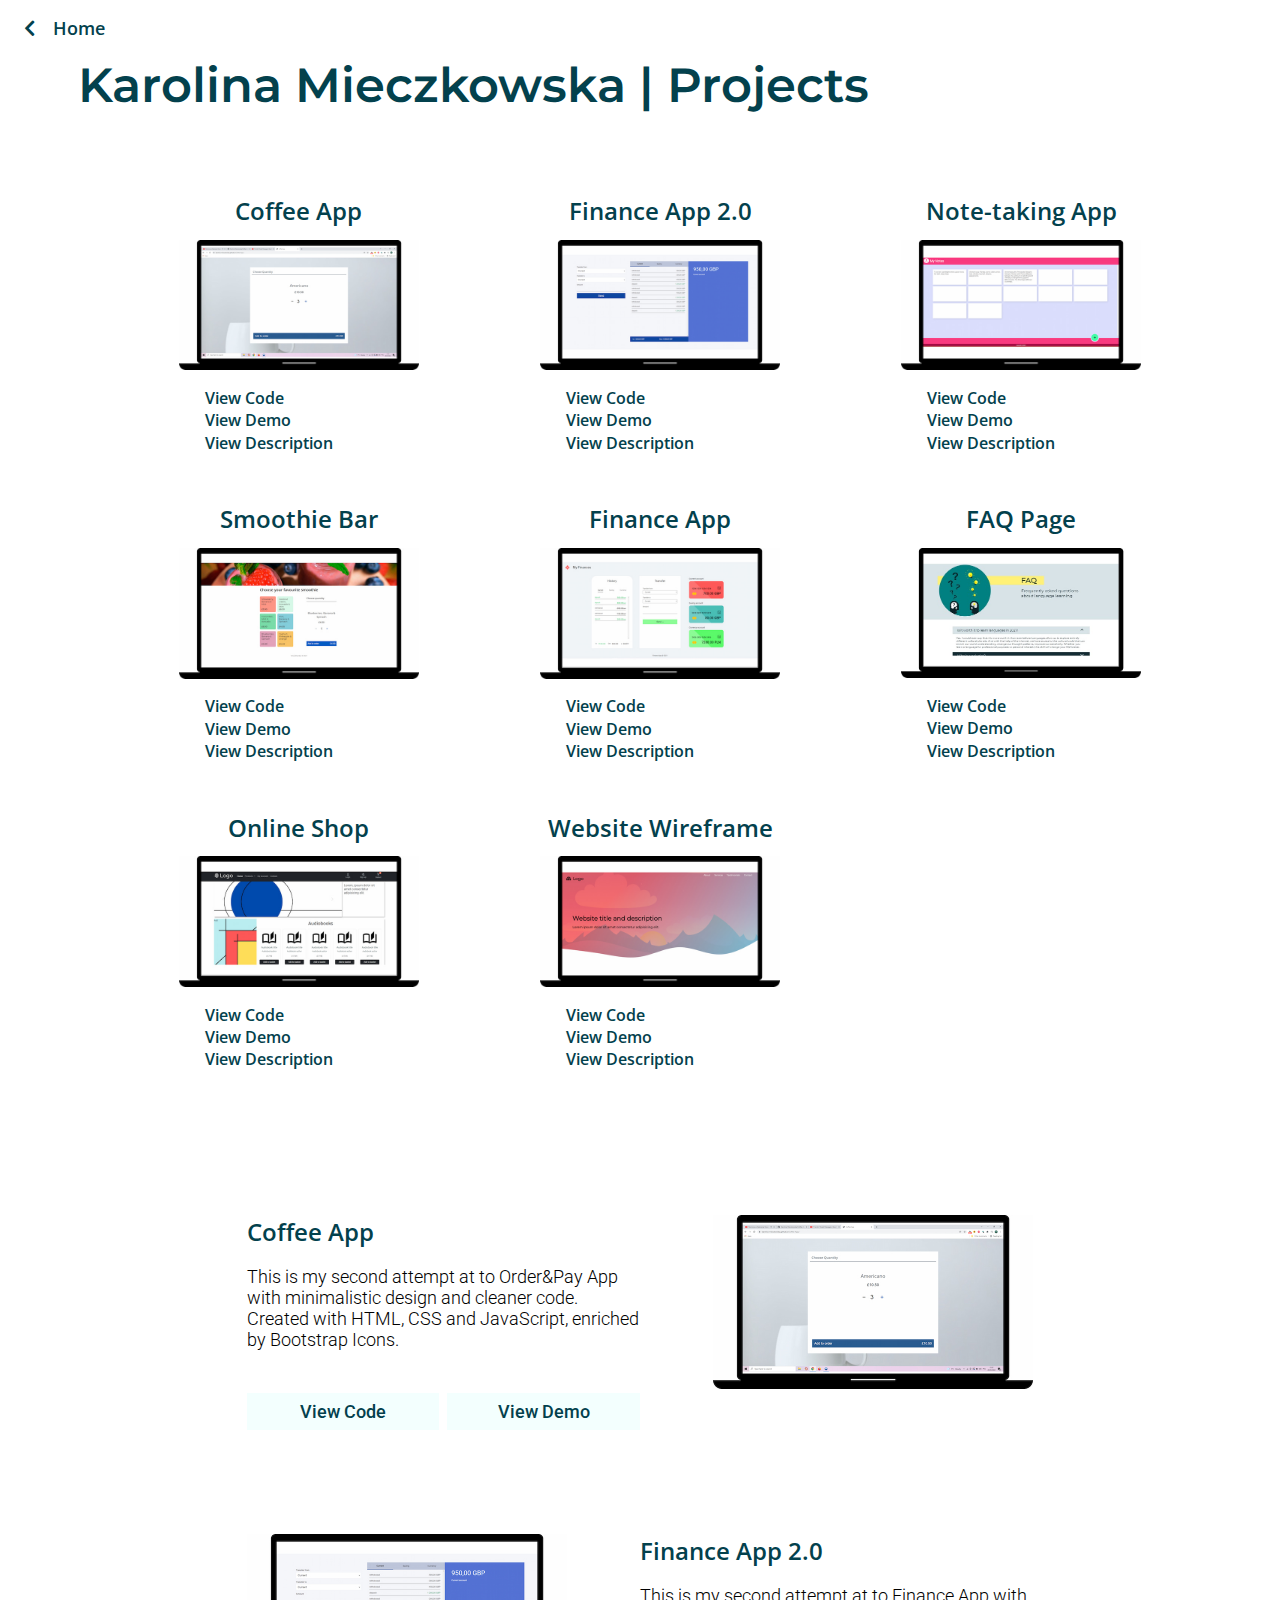
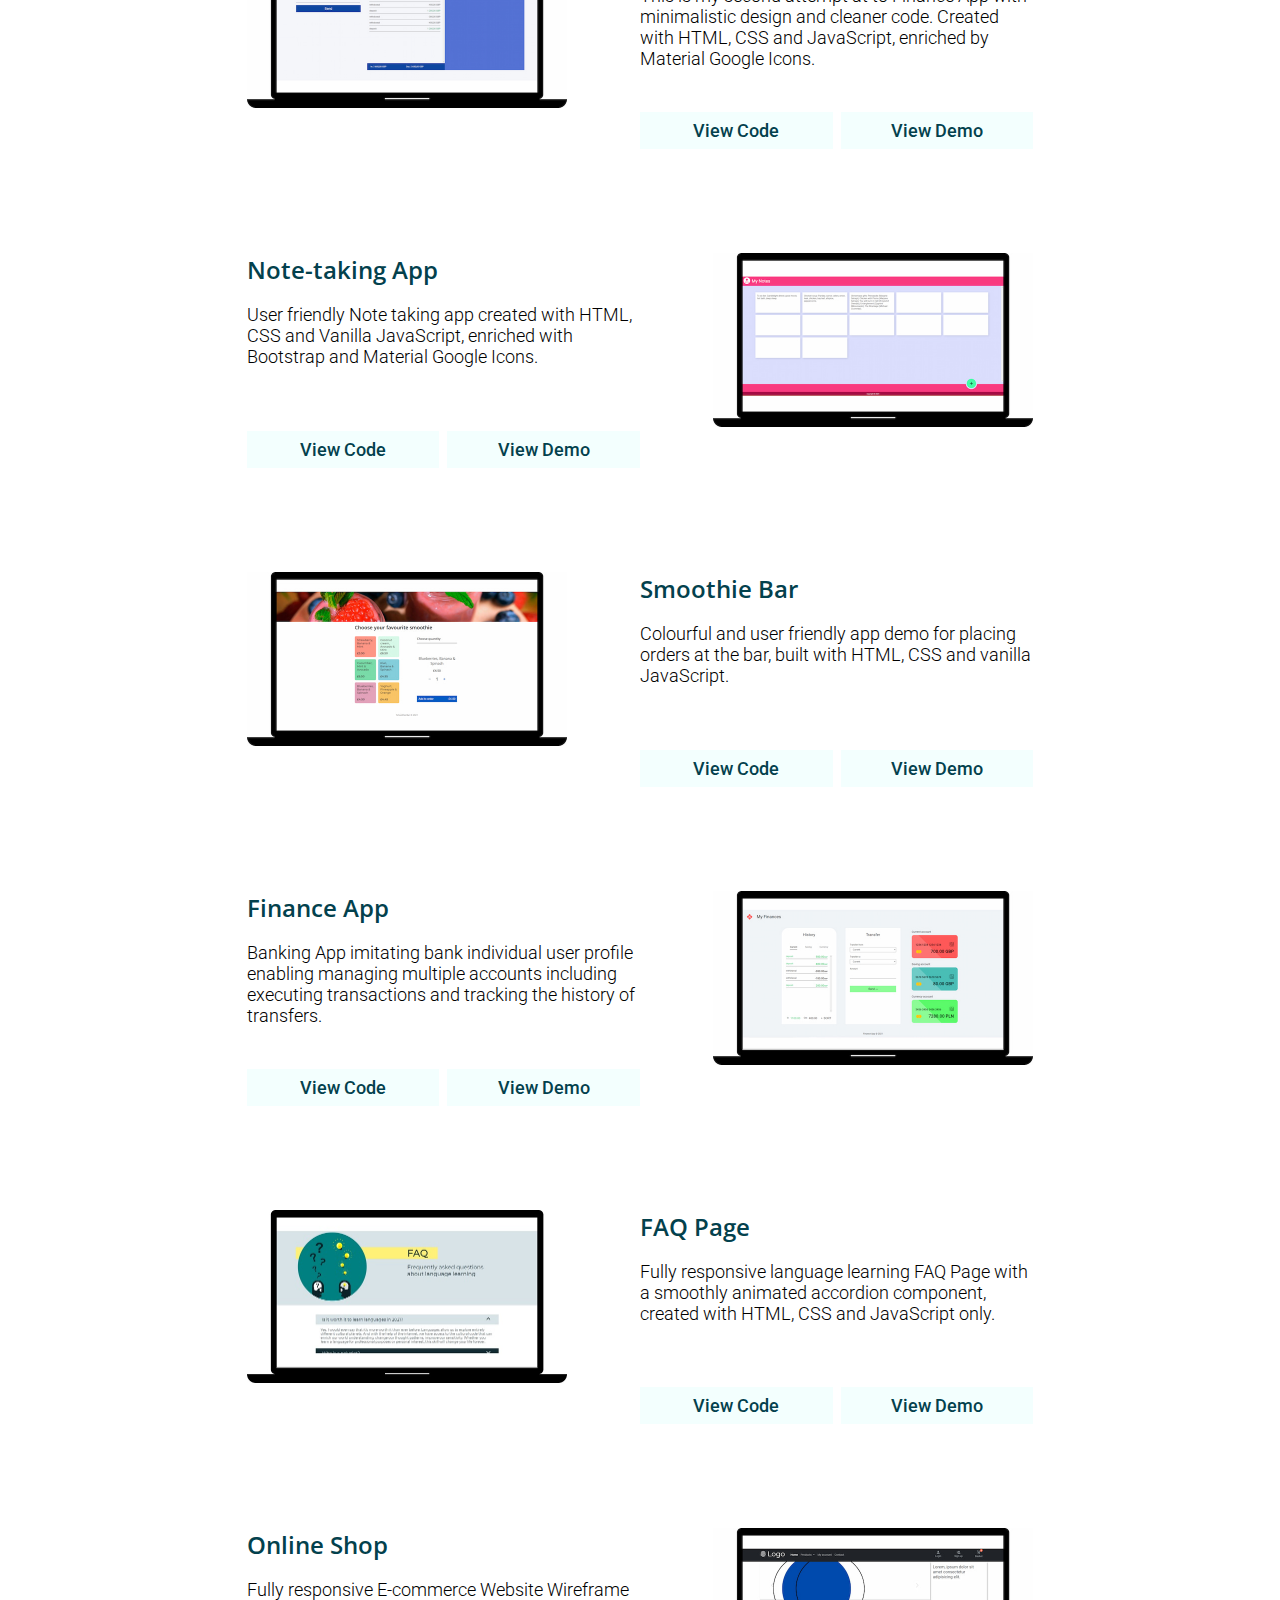
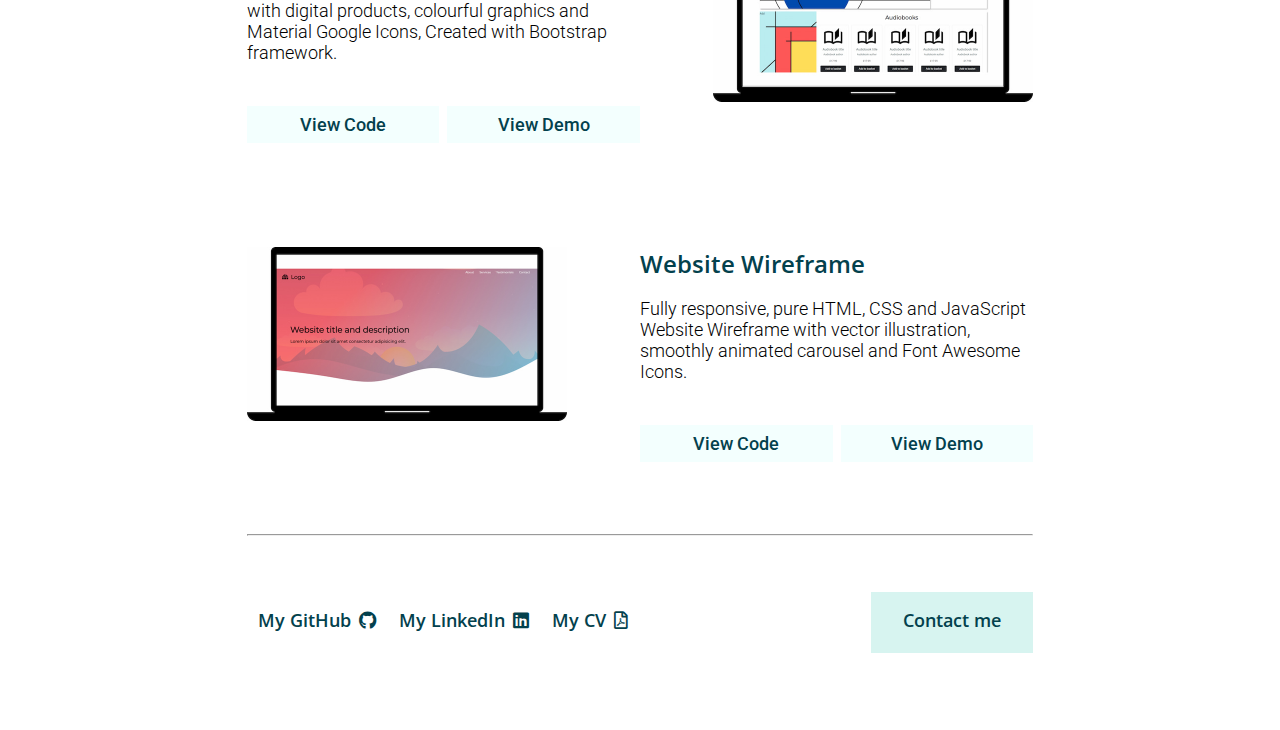
==== commit 8902274b: "Add Coffee App" ====
--- a/projects.html
+++ b/projects.html
@@ -38,8 +38,11 @@
                     <li class="nav-link">
                         <a href="index.html"><i class="fas fa-chevron-left icon"></i></i>Home</a>
                     </li>
-                    <li class="nav-link finance-app-2.0">
-                        <a href="#finance-app-2.0"><i class="fas fa-chevron-down icon"></i></i>Finance App 2.0</a>
+                    <li class="nav-link coffee-app">
+                        <a href="#coffee-app"><i class="fas fa-chevron-down icon"></i></i>Coffee App</a>
+                    </li>
+                    <li class="nav-link finance-sc">
+                        <a href="#finance-sc"><i class="fas fa-chevron-down icon"></i></i>Finance App 2.0</a>
                     </li>
                     <li class="nav-link note-app">
                         <a href="#note-app"><i class="fas fa-chevron-down icon"></i></i>Note-taking App</a>
@@ -80,6 +83,19 @@
         </header>
         <subnav class="subnav">
             <ul class="subnav-list">
+                <li class="subnav-list-item subnav-list-item--coffee-app">
+                    <figure>
+                        <figcaption>
+                            <h2>Coffee App</h2>
+                        </figcaption>
+                        <img src="img/Desktop-Coffee.jpg" alt="Desktop Screen Mockup">
+                        <div class="subnav-links">
+                            <a href="https://github.com/Karolina-Mieczkowska/Coffee-App" target="blank">View Code</a>
+                            <a href="https://karolina-mieczkowska.github.io/Coffee-App/" target="blank">View Demo</a>
+                            <a href="#coffee-app" class="faq-page">View Description</a>
+                        </div>
+                    </figure> 
+                </li>
                 <li class="subnav-list-item subnav-list-item--finance-2.0">
                     <figure>
                         <figcaption>
@@ -89,7 +105,7 @@
                         <div class="subnav-links">
                             <a href="https://github.com/Karolina-Mieczkowska/Finance-App-2.0" target="blank">View Code</a>
                             <a href="https://karolina-mieczkowska.github.io/Finance-App-2.0/" target="blank">View Demo</a>
-                            <a href="#finance-app-2.0" class="faq-page">View Description</a>
+                            <a href="#finance-sc" class="faq-page">View Description</a>
                         </div>
                     </figure> 
                 </li>
@@ -175,7 +191,22 @@
             <section class="nav-section"></section>
         </subnav>
         <main class="projects-main">
-            <section id="finance-app-2.0" class="subpage-section">
+            <section id="coffee-app" class="subpage-section tablet-right">
+                <figure>
+                    <figcaption>
+                        <h3 class="mobile-title">Coffee App</h3>
+                    </figcaption>
+                    <img src="img/Desktop-Coffee.jpg" alt="Desktop Screen Mockup">
+                </figure>
+                <h3 class="desktop-title">Coffee App</h3>
+                <p>This is my second attempt at to Order&Pay App with minimalistic design and cleaner code. Created with HTML, CSS and JavaScript, enriched by Bootstrap Icons.</p>
+                <div class="closing-float"></div>
+                <div class="projects-action-buttons">
+                    <a href="https://github.com/Karolina-Mieczkowska/Coffee-App" target="blank" class="code">View Code</a>
+                    <a href="https://karolina-mieczkowska.github.io/Coffee-App/" target="blank" class="demo">View Demo</a>
+                </div>
+            </section>
+            <section id="finance-sc" class="subpage-section">
                 <figure>
                     <figcaption>
                         <h3 class="mobile-title">Finance App 2.0</h3>
@@ -306,13 +337,13 @@
             }
         }
 
-        window.addEventListener("hashchange", function() {
-            if (location.hash === '#contact' || location.hash === '#wireframe') {
-                 window.scrollTo(window.scrollX, window.scrollY - 0);
-            } else {
-                offsetAnchor();
-           }
-        });
+        // window.addEventListener("hashchange", function() {
+        //     if (location.hash === '#contact' || location.hash === '#wireframe') {
+        //          window.scrollTo(window.scrollX, window.scrollY - 0);
+        //     } else {
+        //         offsetAnchor();
+        //    }
+        // });
 
         const scrollUpButton = document.querySelector('.scroll-up-button');
 
--- a/css/style.css
+++ b/css/style.css
@@ -575,6 +575,9 @@
     .projects-desktop-nav {
         display: block;
     }
+    .subpage-section {
+        padding-top: 2rem;
+    }
     .subpage-section .mobile-title {
         display: none;
     }
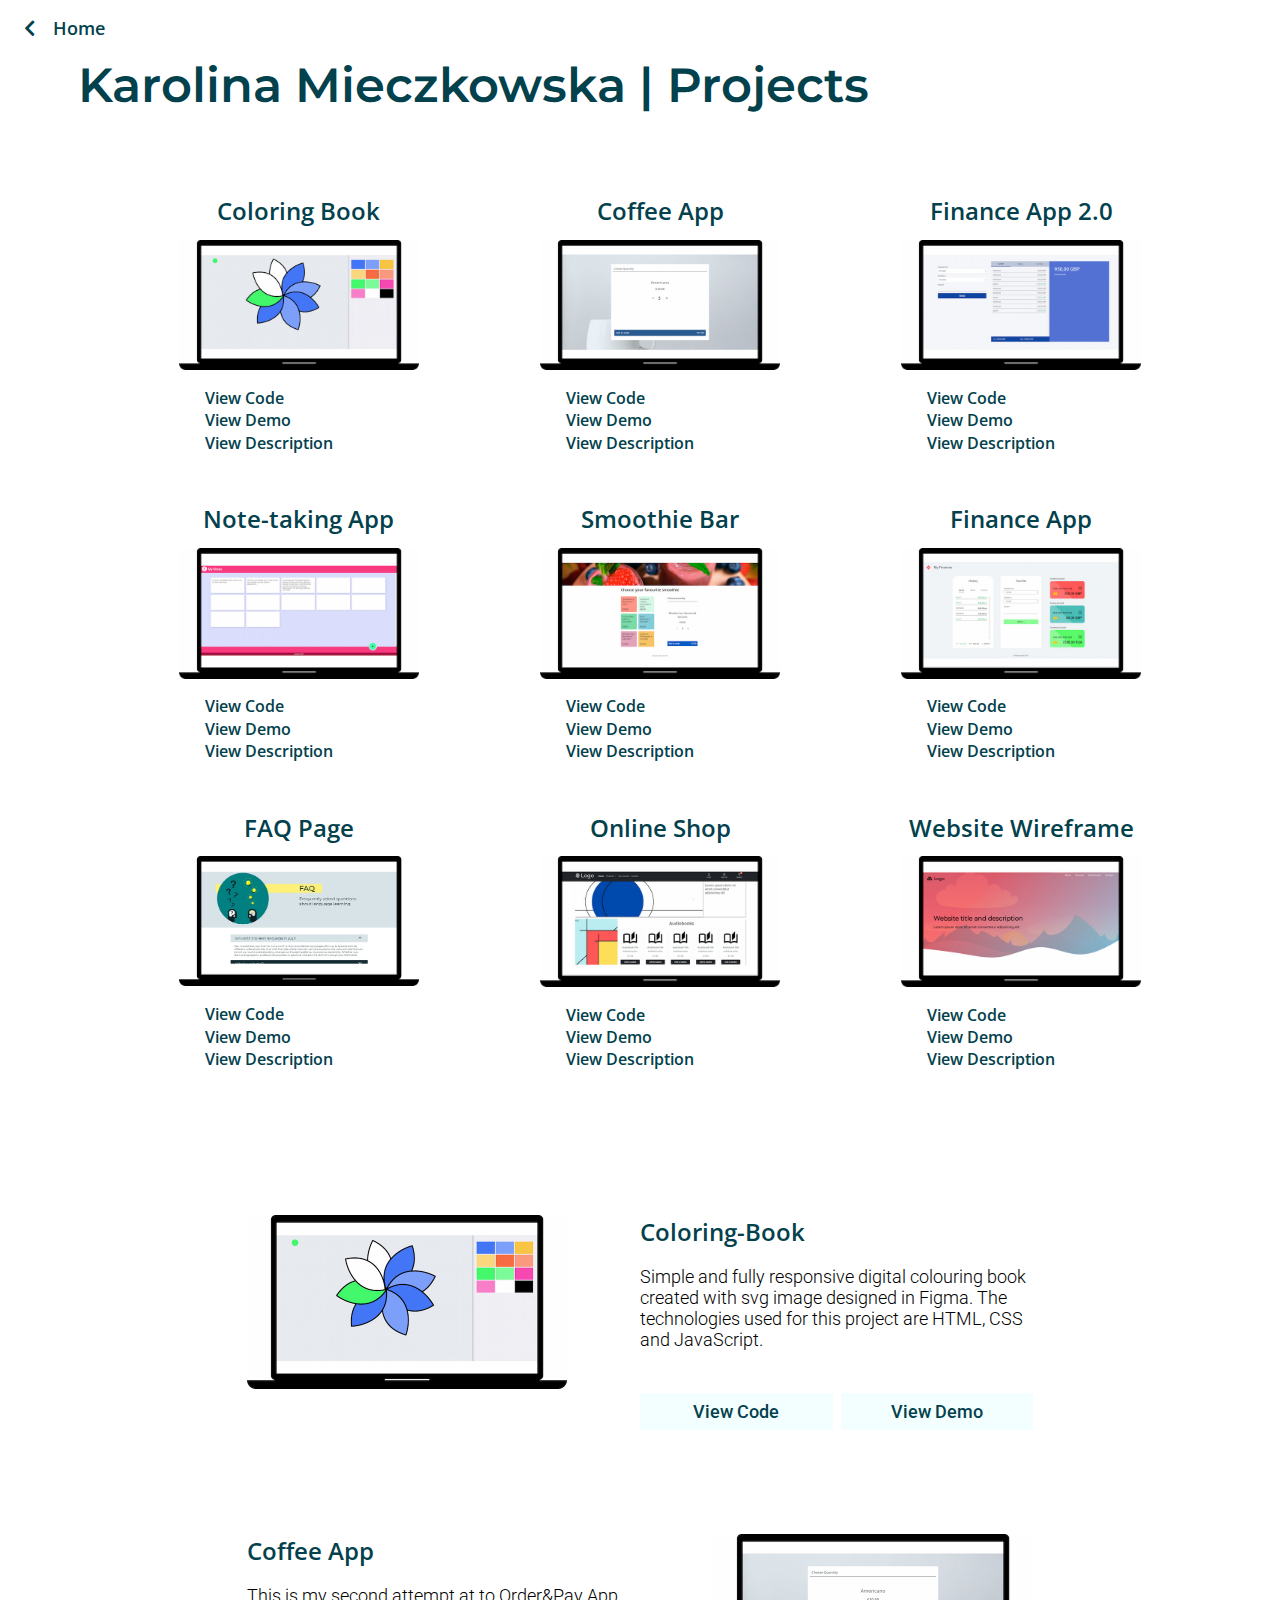
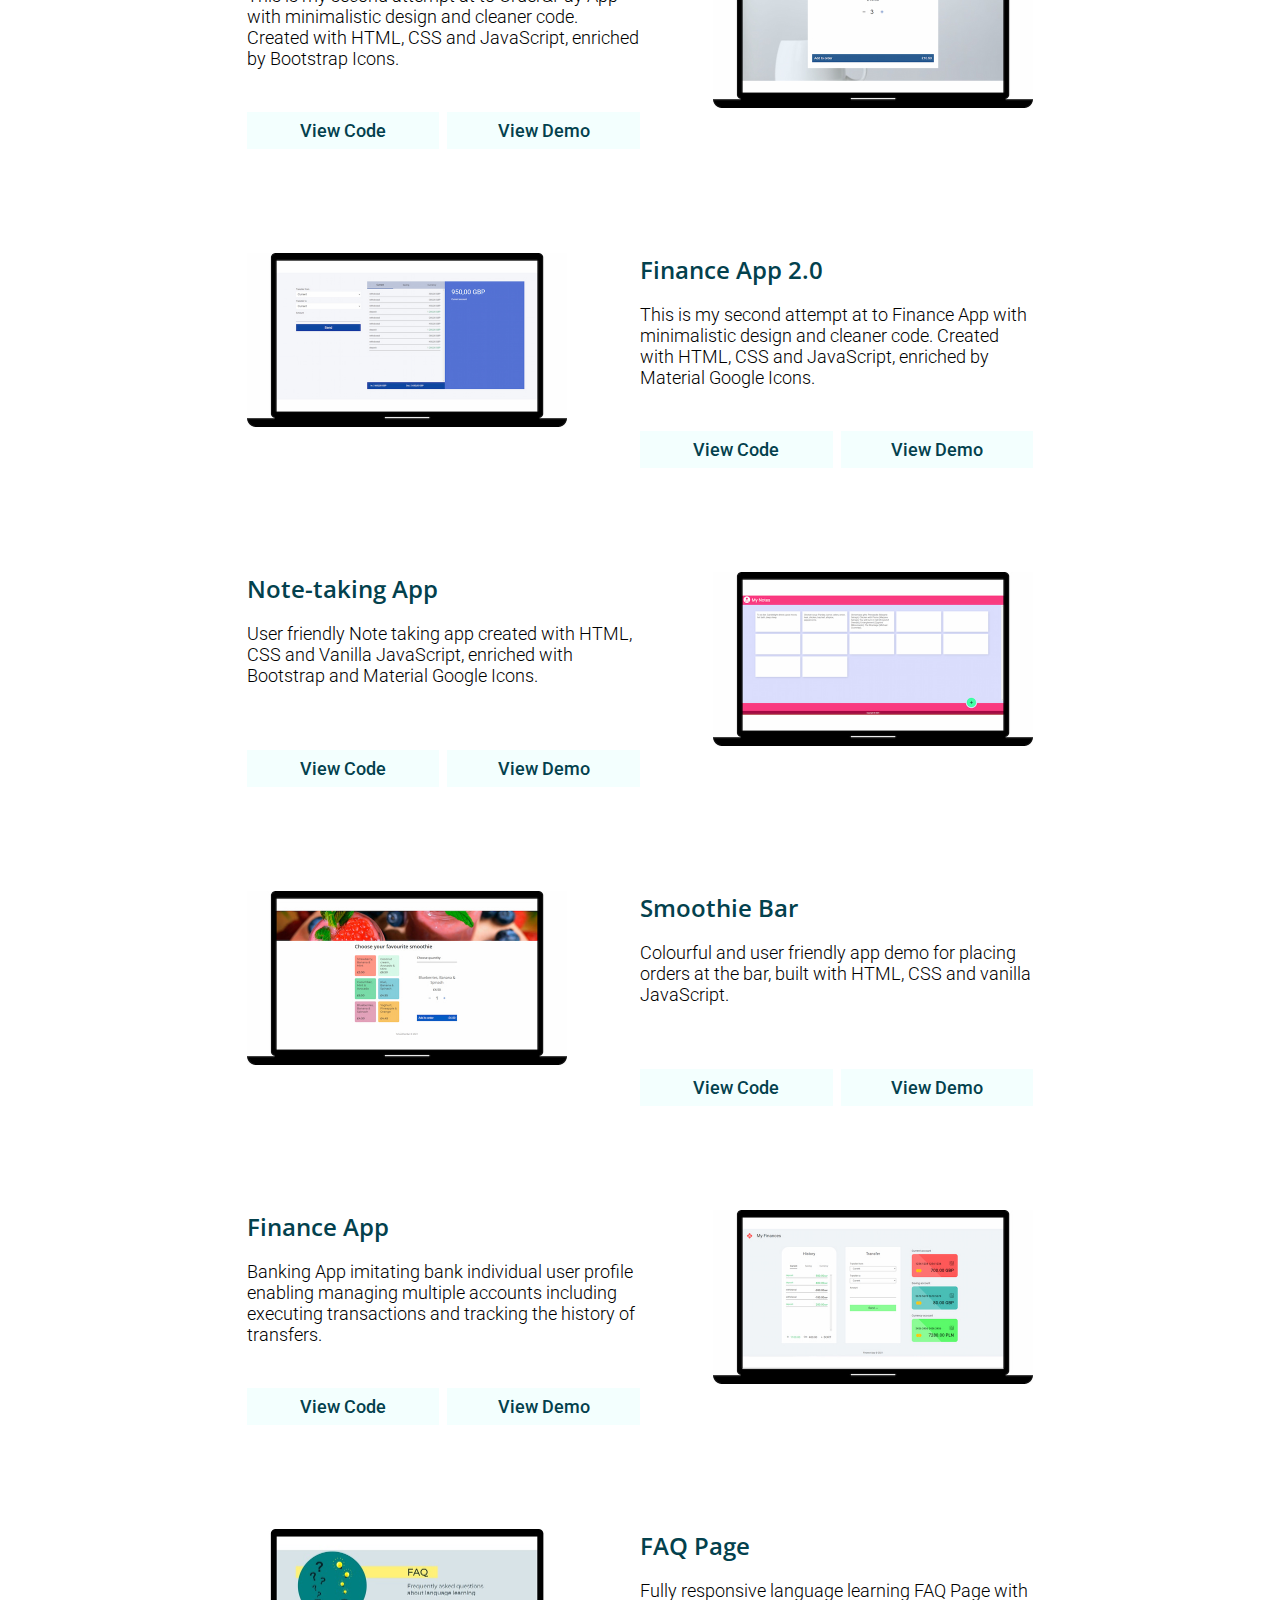
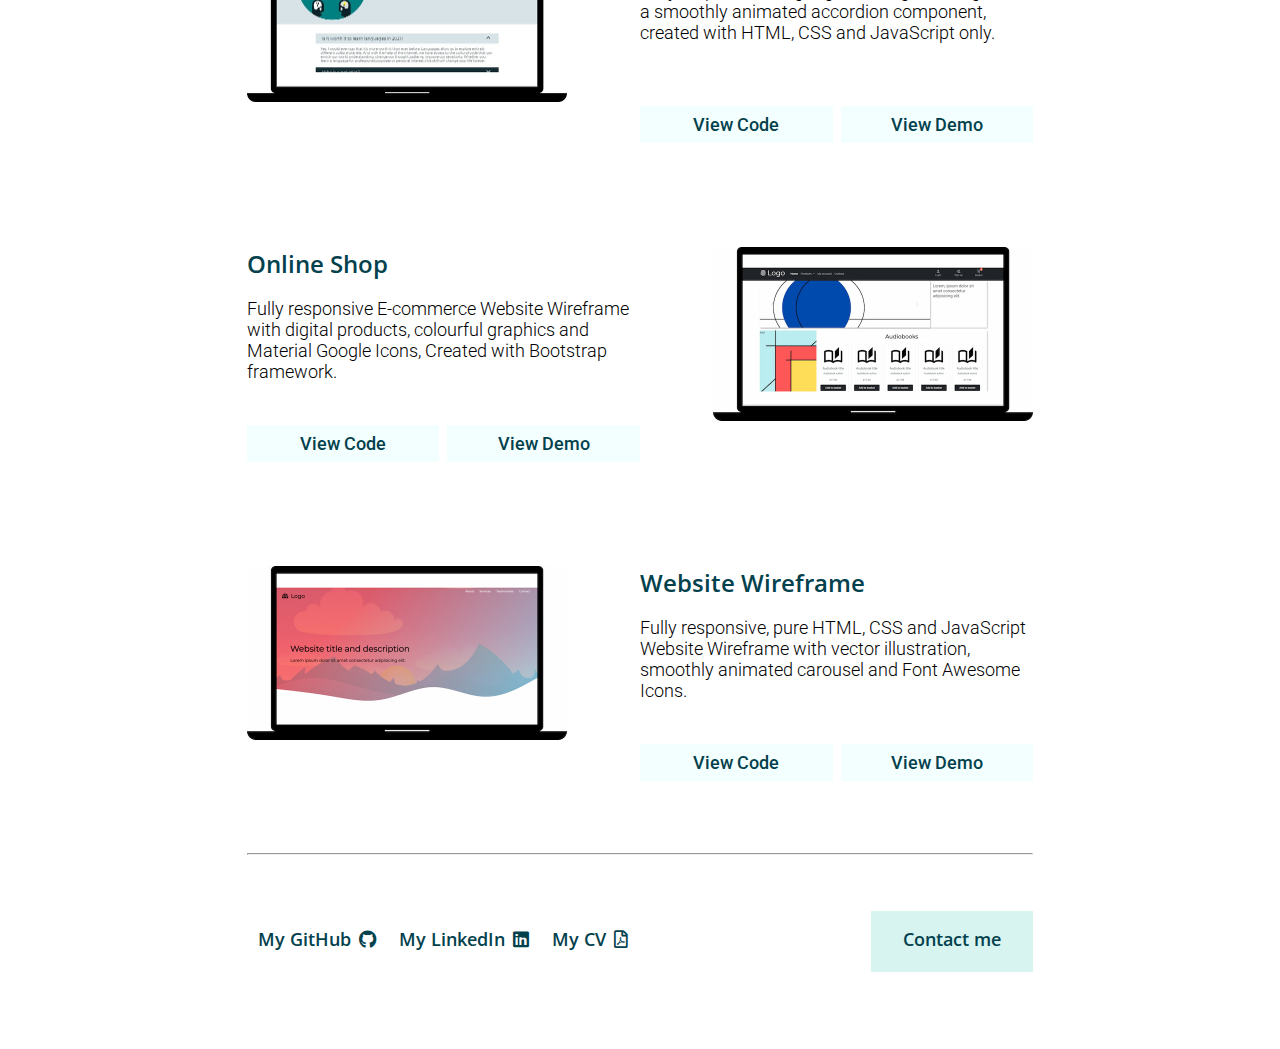
==== commit 6fec3037: "Add coloring book" ====
--- a/projects.html
+++ b/projects.html
@@ -38,6 +38,9 @@
                     <li class="nav-link">
                         <a href="index.html"><i class="fas fa-chevron-left icon"></i></i>Home</a>
                     </li>
+                    <li class="nav-link coloring-book">
+                        <a href="#coloring-book"><i class="fas fa-chevron-down icon"></i></i>Coloring Book</a>
+                    </li>
                     <li class="nav-link coffee-app">
                         <a href="#coffee-app"><i class="fas fa-chevron-down icon"></i></i>Coffee App</a>
                     </li>
@@ -83,6 +86,19 @@
         </header>
         <subnav class="subnav">
             <ul class="subnav-list">
+                <li class="subnav-list-item subnav-list-item--coloring-book">
+                    <figure>
+                        <figcaption>
+                            <h2>Coloring Book</h2>
+                        </figcaption>
+                        <img src="img/Desktop-Coloring.jpg" alt="Desktop Screen Mockup">
+                        <div class="subnav-links">
+                            <a href="https://github.com/Karolina-Mieczkowska/Coloring-Book" target="blank">View Code</a>
+                            <a href="https://karolina-mieczkowska.github.io/Coloring-Book/" target="blank">View Demo</a>
+                            <a href="#coloring-book" class="coloring-book">View Description</a>
+                        </div>
+                    </figure> 
+                </li>
                 <li class="subnav-list-item subnav-list-item--coffee-app">
                     <figure>
                         <figcaption>
@@ -191,6 +207,21 @@
             <section class="nav-section"></section>
         </subnav>
         <main class="projects-main">
+            <section id="coloring-book" class="subpage-section">
+                <figure>
+                    <figcaption>
+                        <h3 class="mobile-title">Coloring-Book</h3>
+                    </figcaption>
+                    <img src="img/Desktop-Coloring.jpg" alt="Desktop Screen Mockup">
+                </figure>
+                <h3 class="desktop-title">Coloring-Book</h3>
+                <p>Simple and fully responsive digital colouring book created with svg image designed in Figma. The technologies used for this project are HTML, CSS and JavaScript.</p>
+                <div class="closing-float"></div>
+                <div class="projects-action-buttons">
+                    <a href="https://github.com/Karolina-Mieczkowska/Coloring-Book" target="blank" class="code">View Code</a>
+                    <a href="https://karolina-mieczkowska.github.io/Coloring-Book/" target="blank" class="demo">View Demo</a>
+                </div>
+            </section>
             <section id="coffee-app" class="subpage-section tablet-right">
                 <figure>
                     <figcaption>
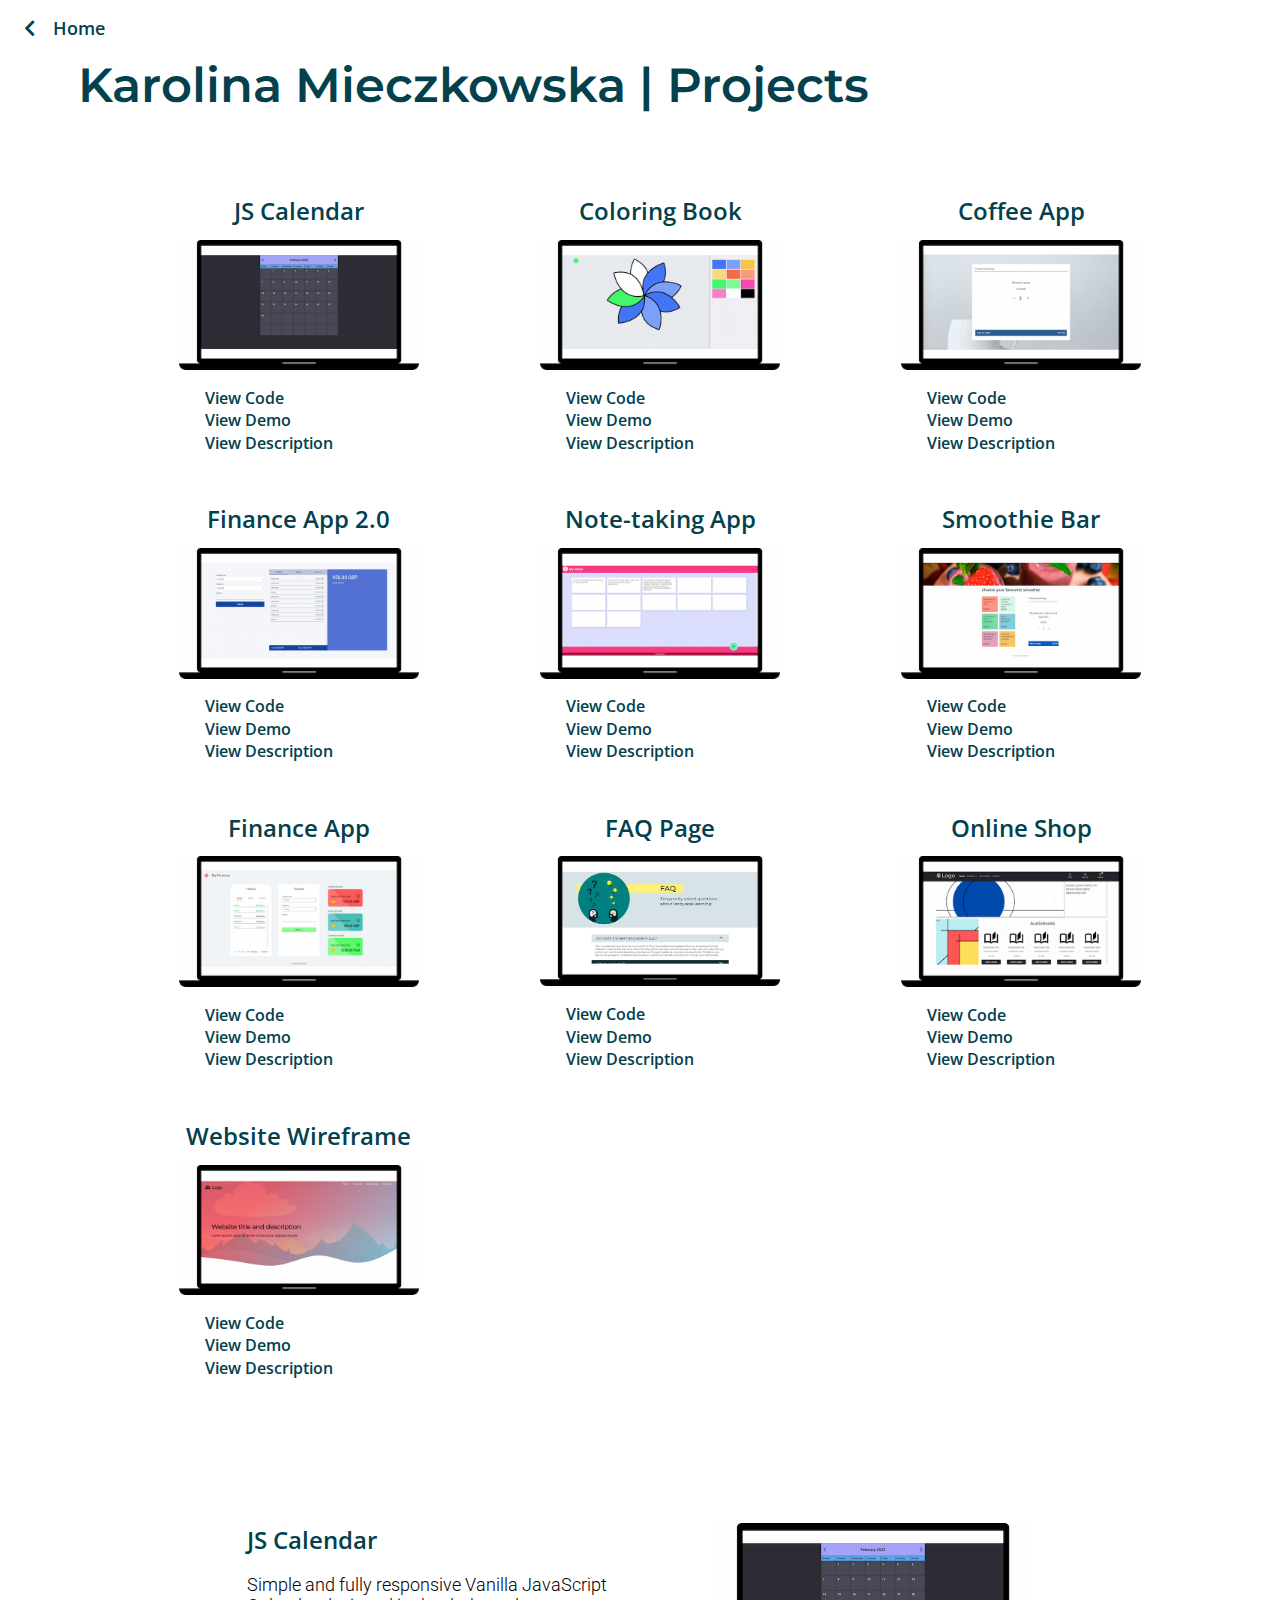
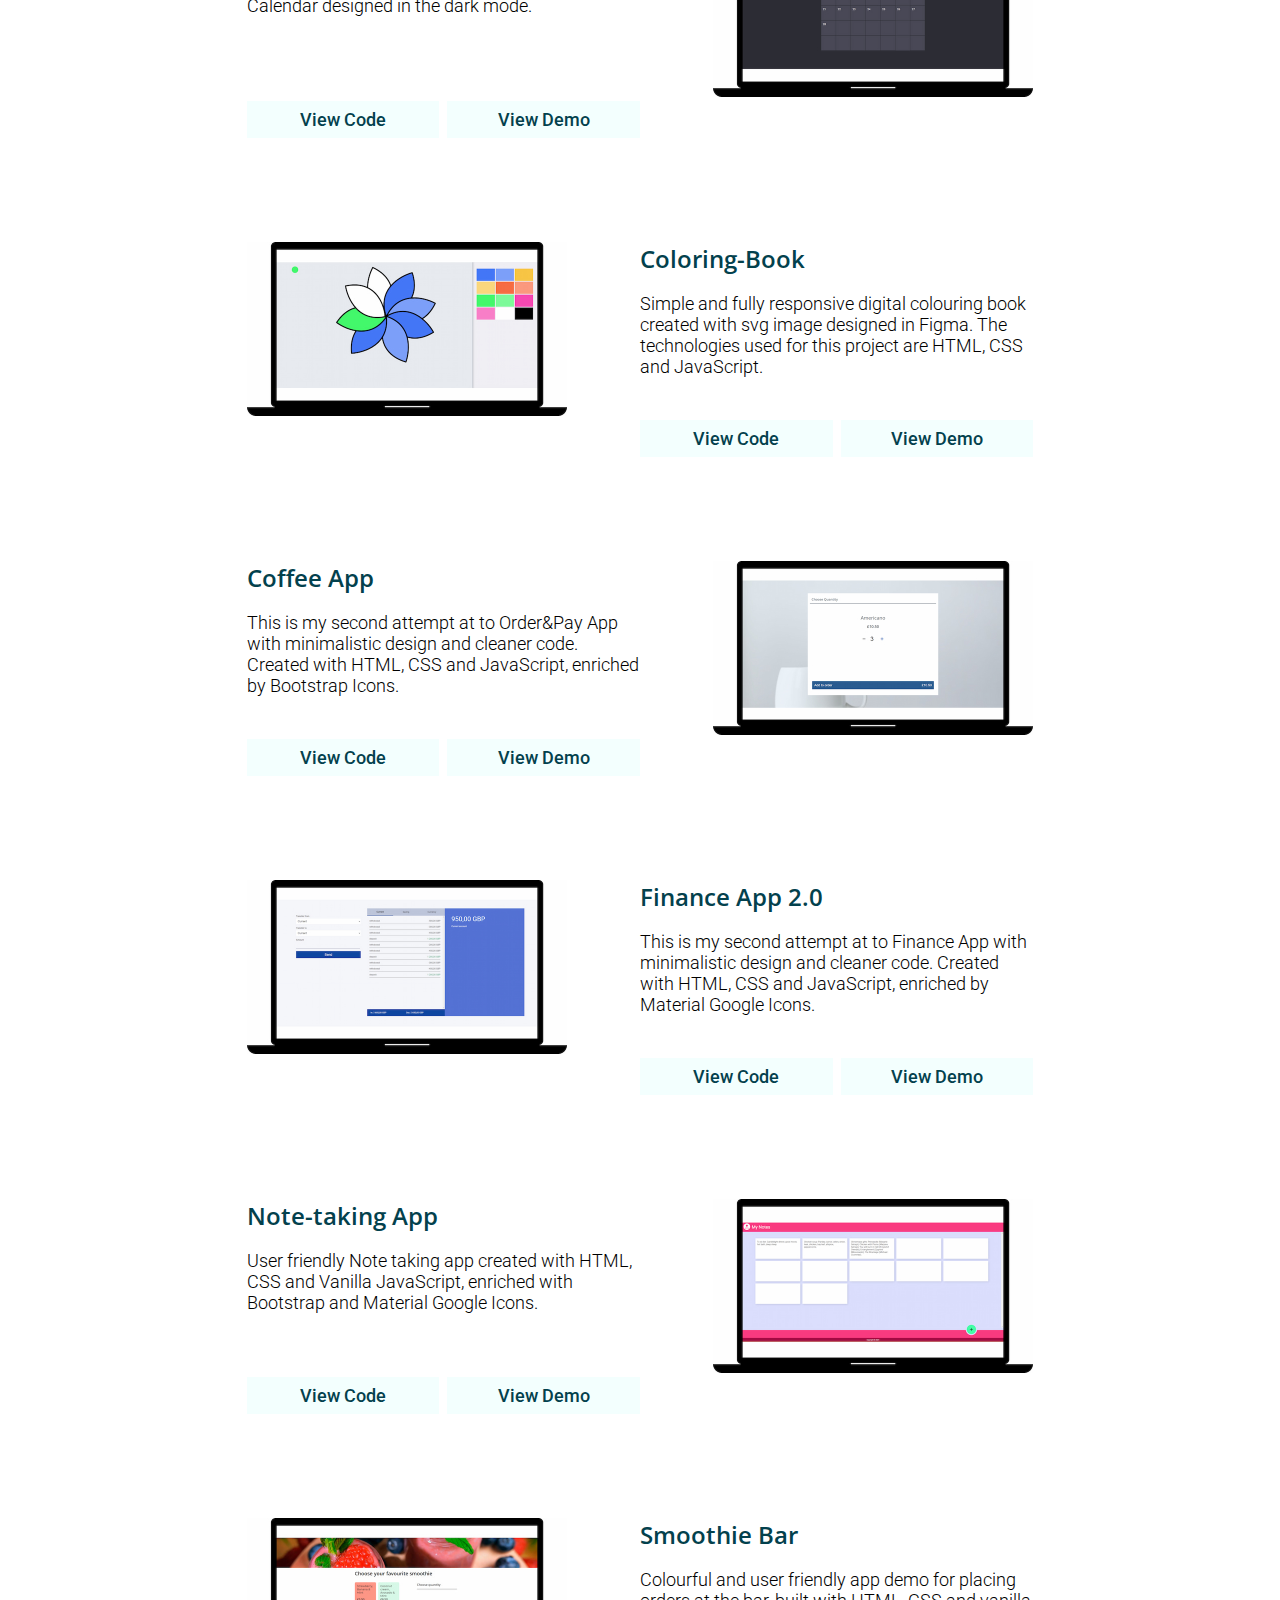
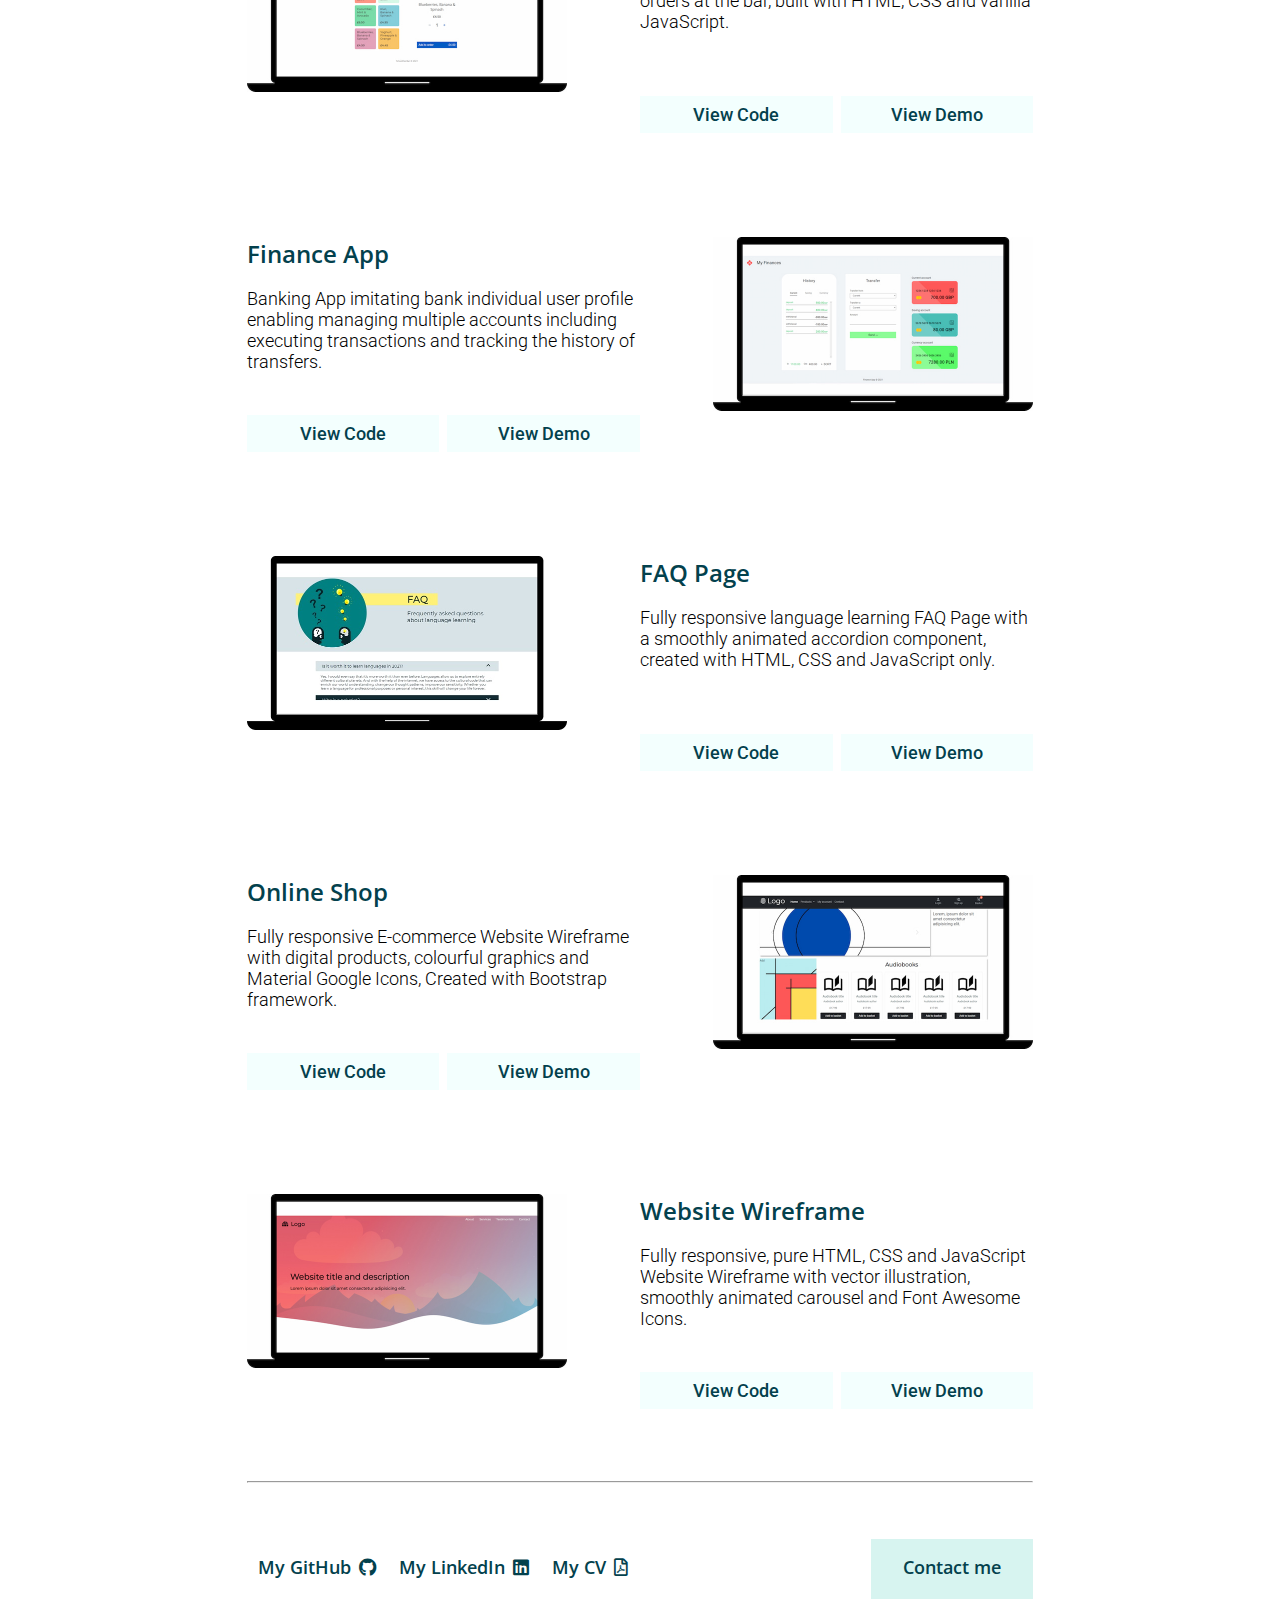
==== commit 4c54310a: "Add calendar" ====
--- a/projects.html
+++ b/projects.html
@@ -38,6 +38,9 @@
                     <li class="nav-link">
                         <a href="index.html"><i class="fas fa-chevron-left icon"></i></i>Home</a>
                     </li>
+                    <li class="nav-link js-calendar">
+                        <a href="#js-calendar"><i class="fas fa-chevron-down icon"></i></i>JS Calendar</a>
+                    </li>
                     <li class="nav-link coloring-book">
                         <a href="#coloring-book"><i class="fas fa-chevron-down icon"></i></i>Coloring Book</a>
                     </li>
@@ -86,6 +89,19 @@
         </header>
         <subnav class="subnav">
             <ul class="subnav-list">
+                <li class="subnav-list-item subnav-list-item--js-calendar">
+                    <figure>
+                        <figcaption>
+                            <h2>JS Calendar</h2>
+                        </figcaption>
+                        <img src="img/Desktop-Calendar.jpg" alt="Desktop Screen Mockup">
+                        <div class="subnav-links">
+                            <a href="https://github.com/Karolina-Mieczkowska/JS-Calendar" target="blank">View Code</a>
+                            <a href="https://karolina-mieczkowska.github.io/JS-Calendar/" target="blank">View Demo</a>
+                            <a href="#js-calendar" class="coloring-book">View Description</a>
+                        </div>
+                    </figure> 
+                </li>
                 <li class="subnav-list-item subnav-list-item--coloring-book">
                     <figure>
                         <figcaption>
@@ -207,6 +223,21 @@
             <section class="nav-section"></section>
         </subnav>
         <main class="projects-main">
+            <section id="js-calendar" class="subpage-section tablet-right">
+                <figure>
+                    <figcaption>
+                        <h3 class="mobile-title">JS Calendar</h3>
+                    </figcaption>
+                    <img src="img/Desktop-Calendar.jpg" alt="Desktop Screen Mockup">
+                </figure>
+                <h3 class="desktop-title">JS Calendar</h3>
+                <p>Simple and fully responsive Vanilla JavaScript Calendar designed in the dark mode.</p>
+                <div class="closing-float"></div>
+                <div class="projects-action-buttons">
+                    <a href="https://github.com/Karolina-Mieczkowska/JS-Calendar" target="blank" class="code">View Code</a>
+                    <a href="https://karolina-mieczkowska.github.io/JS-Calendar/" target="blank" class="demo">View Demo</a>
+                </div>
+            </section>
             <section id="coloring-book" class="subpage-section">
                 <figure>
                     <figcaption>
